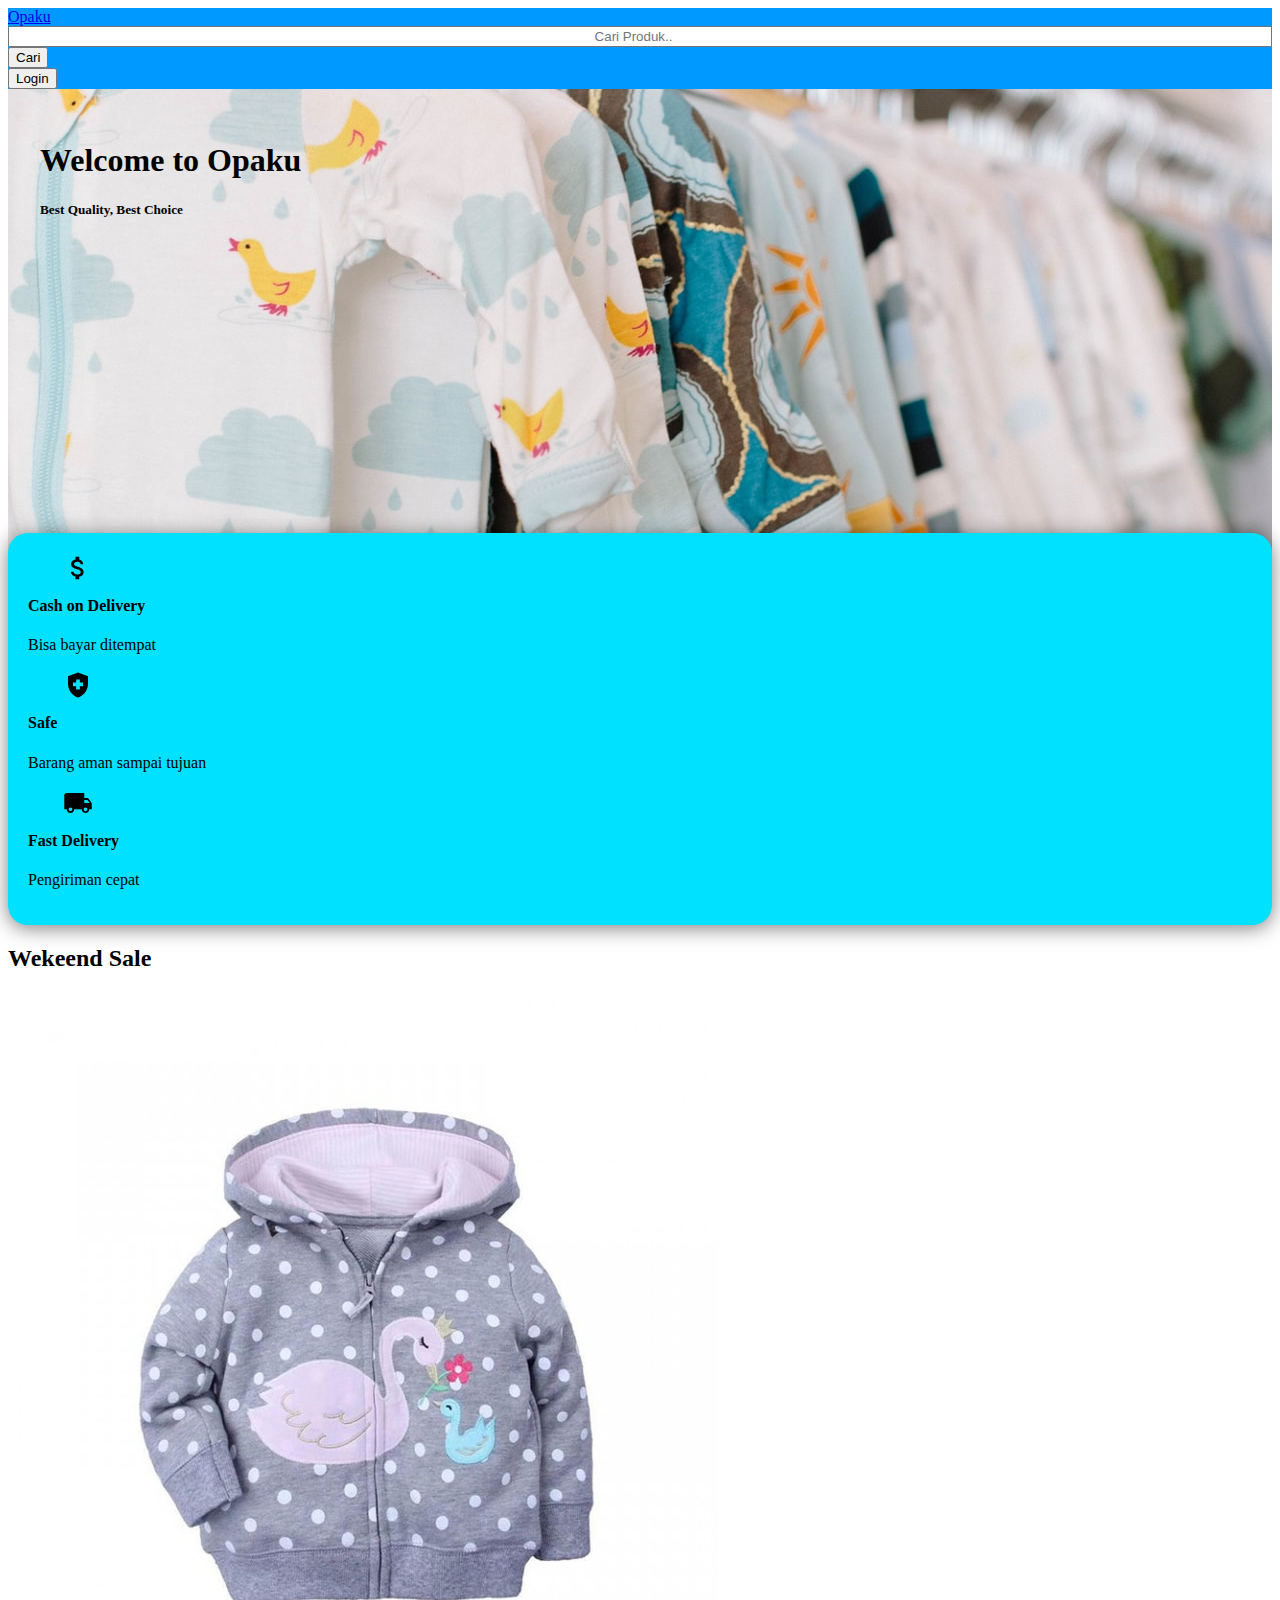
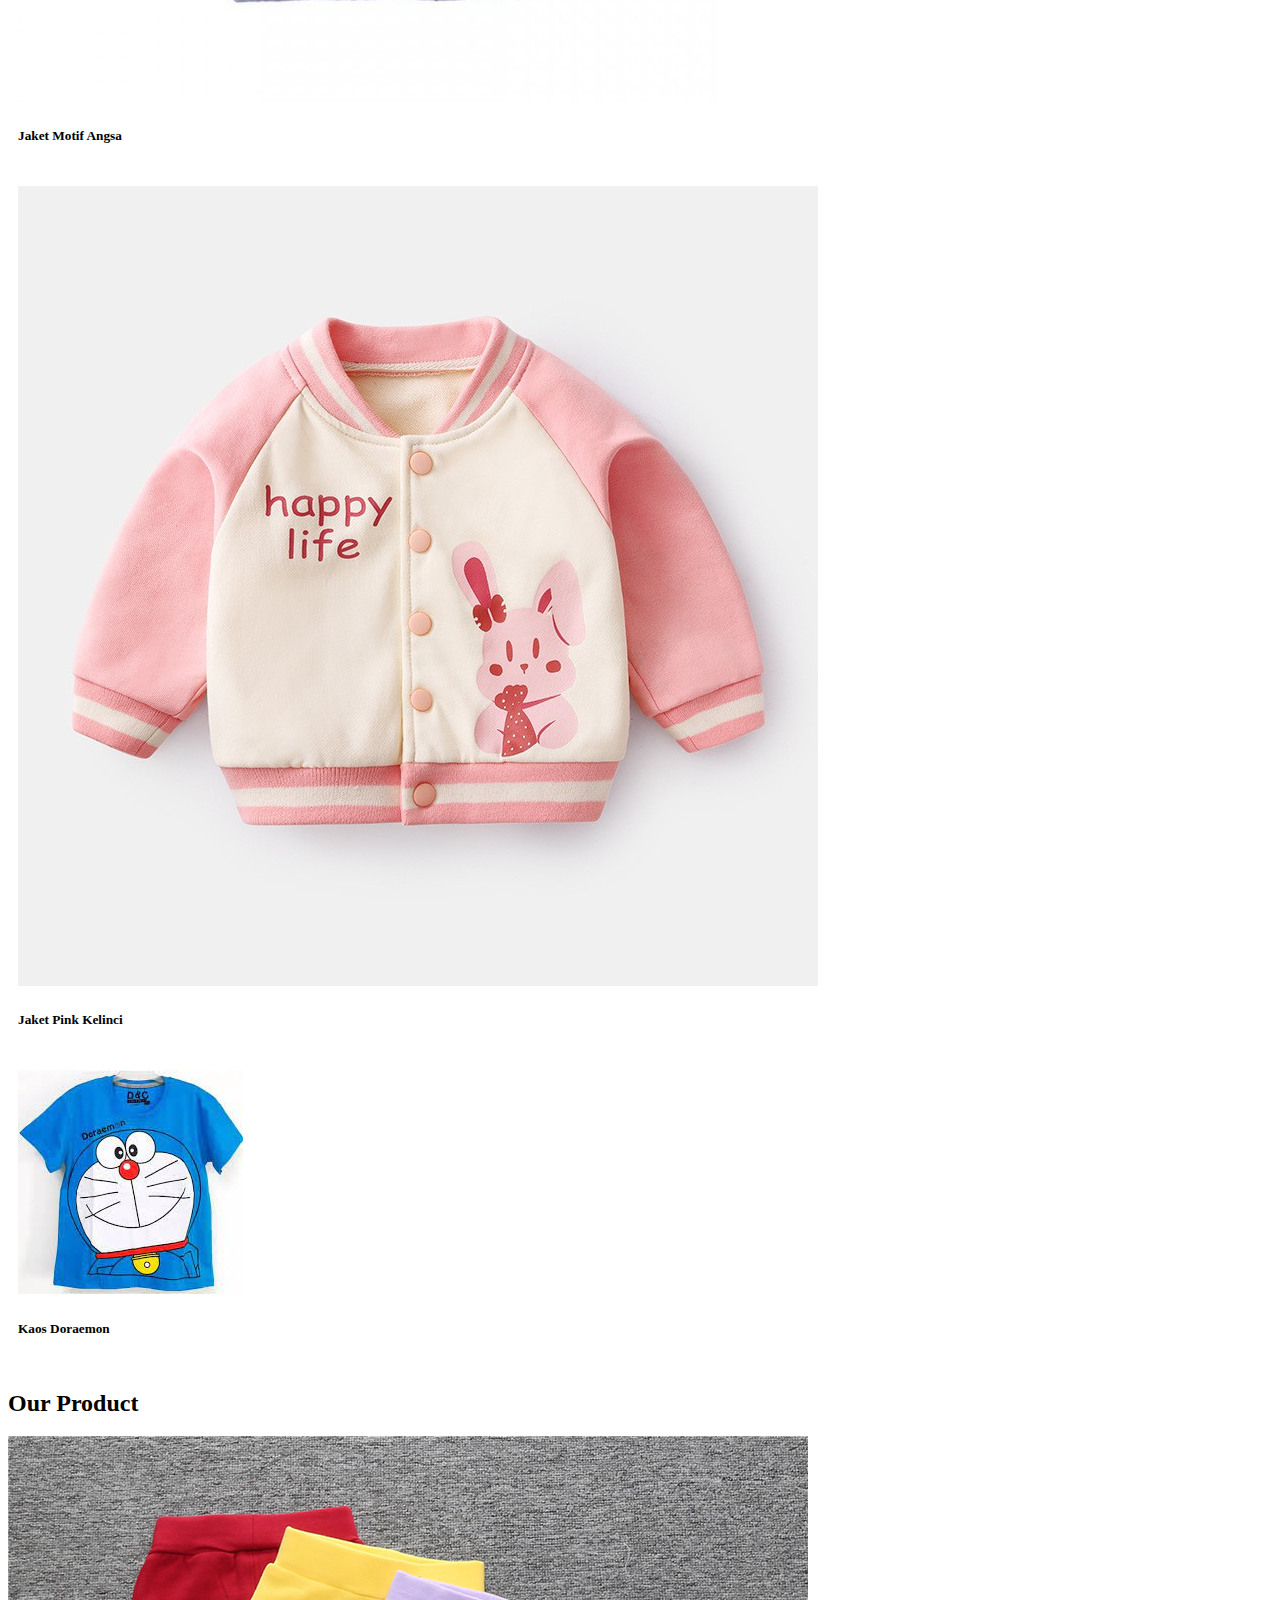
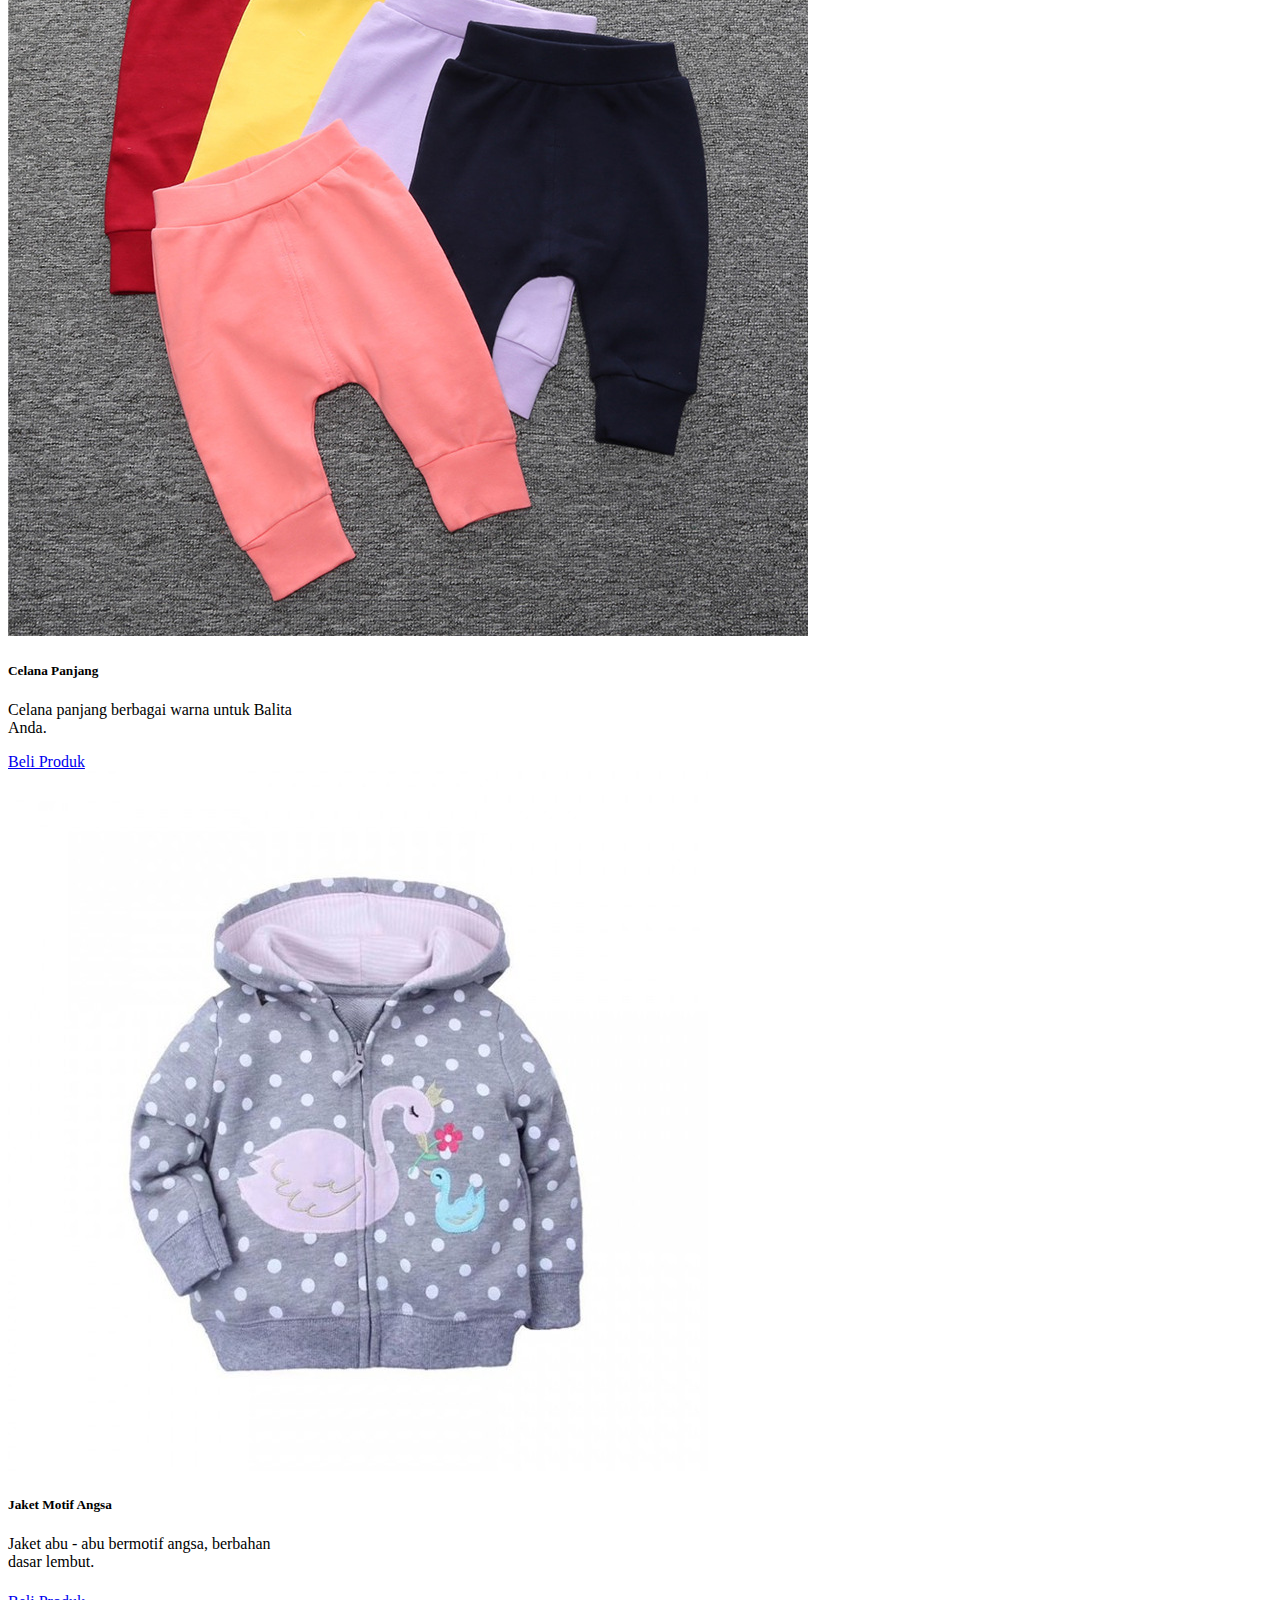
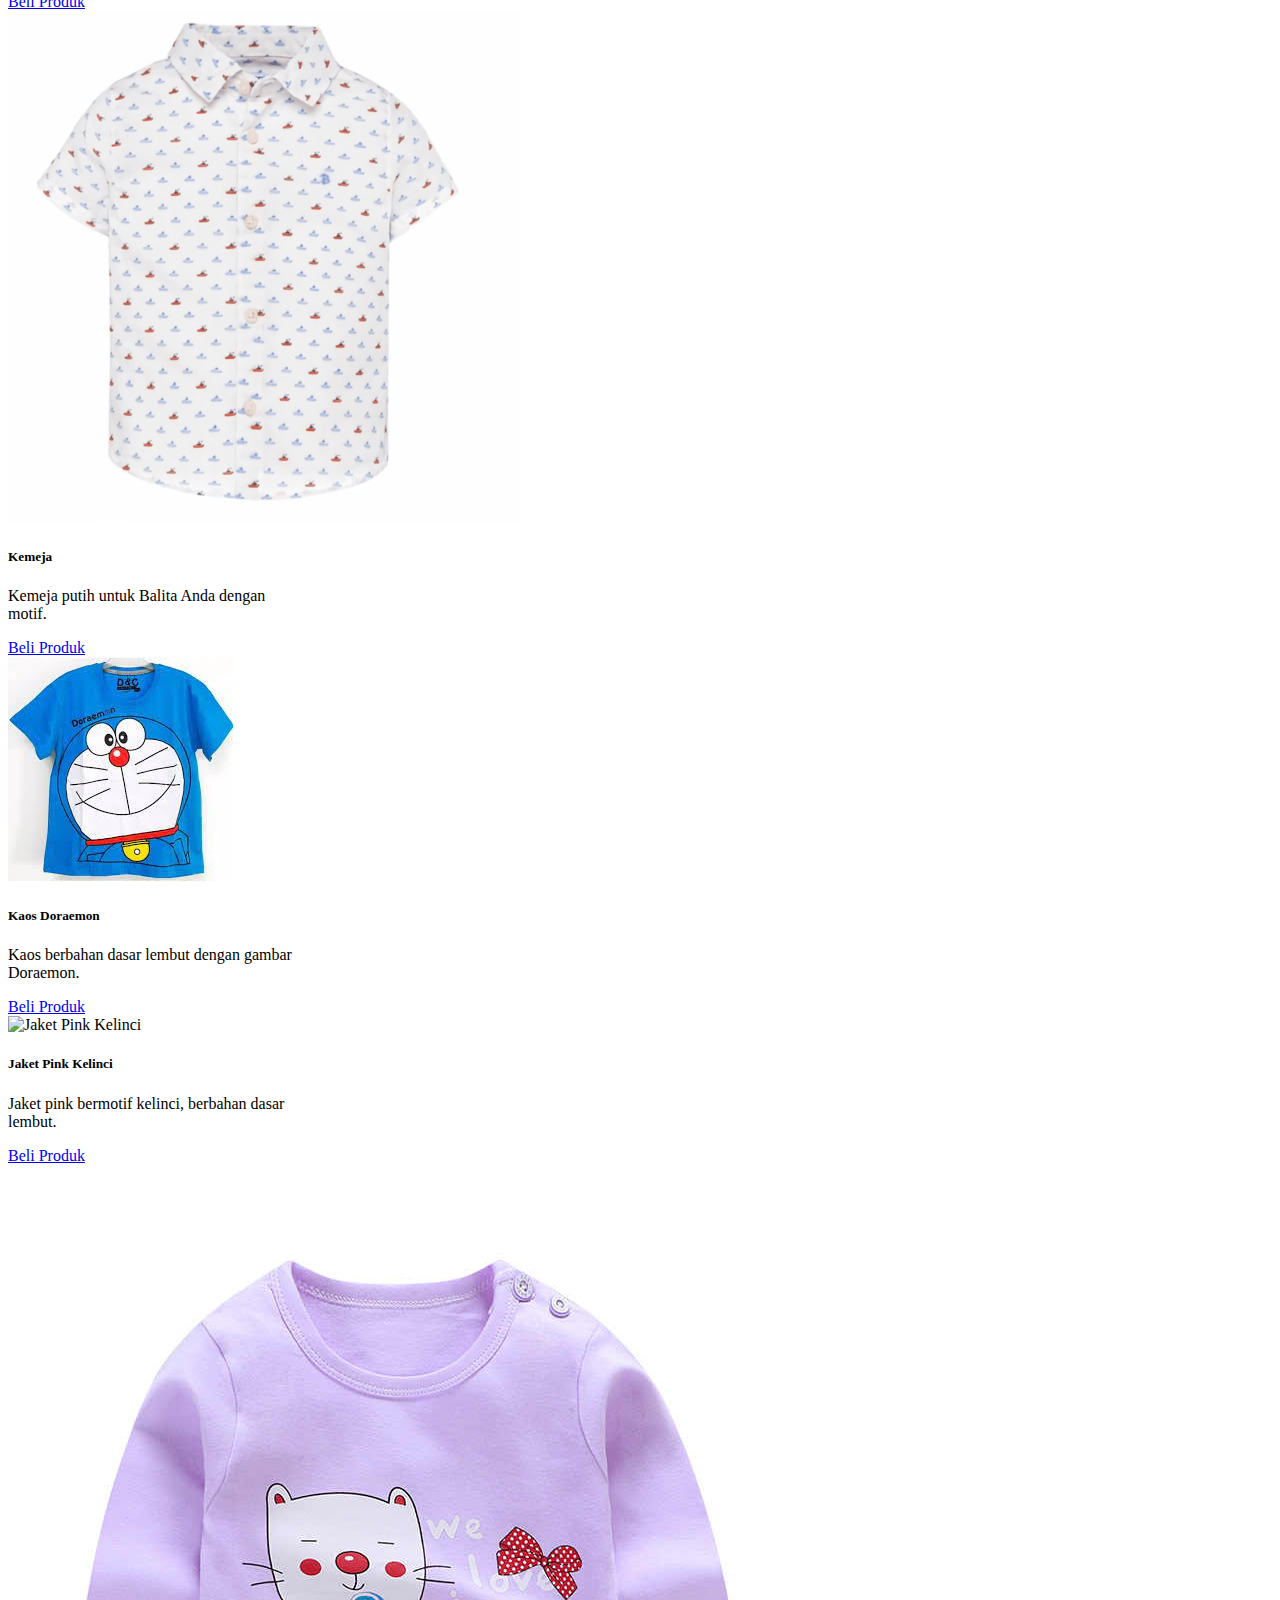
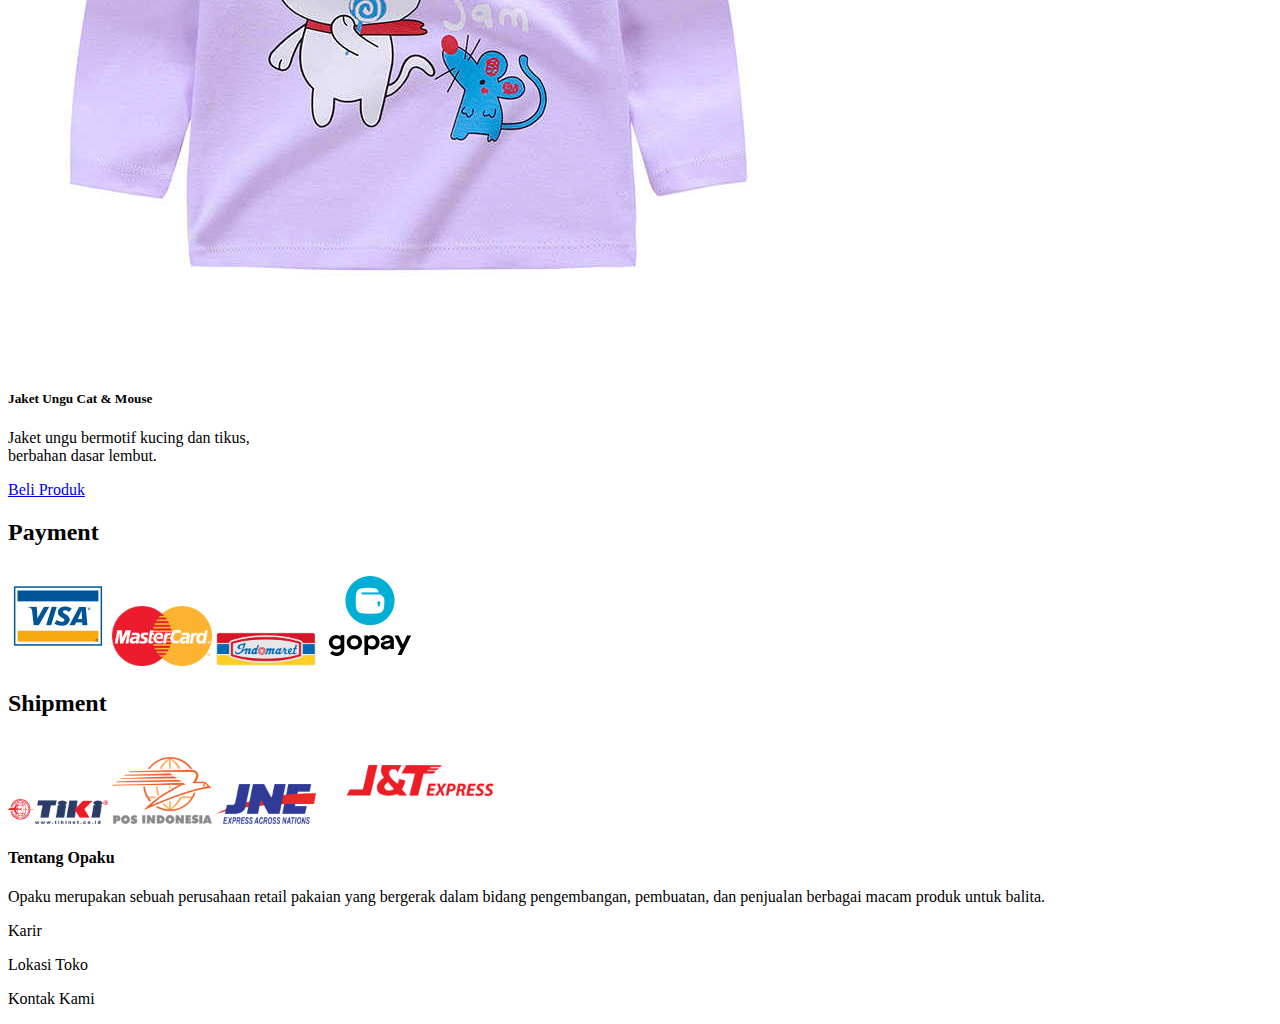
==== index.html @ fbdc4509 "Update index.html" ====
<!doctype html>
<html lang="en">
  <head>
    <!-- Required meta tags -->
    <meta charset="utf-8">
    <meta name="viewport" content="width=device-width, initial-scale=1">

    <!-- Bootstrap CSS -->
    <link href="https://cdn.jsdelivr.net/npm/bootstrap@5.0.0-beta3/dist/css/bootstrap.min.css" rel="stylesheet" integrity="sha384-eOJMYsd53ii+scO/bJGFsiCZc+5NDVN2yr8+0RDqr0Ql0h+rP48ckxlpbzKgwra6" crossorigin="anonymous">

    <link rel="stylesheet" href="style.css">

    <link
    rel="stylesheet"
    href="https://cdnjs.cloudflare.com/ajax/libs/animate.css/4.1.1/animate.min.css"
    />

    <title>Opaku</title>
  </head>
  <body>

    
  <!--NAVBAR-->

  <nav class="navbar navbar-expand-lg navbar-light shadow-sm rounded sticky-top" style="background-color: rgb(0, 153, 255);">
    <div class="container">
      <a class="navbar-brand " href="#">Opaku</a>
      <form class="d-flex">
        <input class="form-control" type="search" placeholder="Cari Produk.." aria-label="Search">
        <button class="btn bg-dark text-light" type="submit">Cari</button>
      </form>
      <button type="button" class="btn btn-secondary">Login</button>
      </div>
    </div>
  </nav>

  <!-- Akhir Navbar-->

  <!-- Awal Jumbotron -->

  <section class="jumbotron">    
      <h1 class="display-4 text-center text-dark font-weight-bold mt-4 pt-4 animate__animated animate__fadeInDownBig">Welcome to Opaku</h1>
      <h5 class="lead text-dark text-center font-weight-bold pt-1 animate__animated animate__fadeInLeft">Best Quality, Best Choice</h5>   
  </section>

  <!-- Akhir Jumbotron -->

  <div class="container">
    <div class="row d-flex justify-content-center">
      <div class="col info-panel">
        <div class="row">
          <div class="col text-center mt-3">
            <img src="cash.svg" alt="cash" class="float-left">
            <h4>Cash on Delivery</h4>
            <p>Bisa bayar ditempat</p>
          </div>
          <div class="col text-center mt-3 ">
            <img src="safe.svg" alt="shield-check"class="float-left"> 
            <h4>Safe</h4>
            <p>Barang aman sampai tujuan</p>
          </div>
          <div class="col text-center mt-3">
            <img src="shipping.svg" alt="truck"class="float-left">
            <h4>Fast Delivery</h4>
            <p>Pengiriman cepat</p>
          </div>
        </div>
      </div>
    </div>
  </div>

  <!-- Featured-->

  <section id="featured">
    <div class="container">
      <div class="row text-center mt-5 mb-5">
        <div class="col">
          <h2> Wekeend Sale</h2>
        </div>
      </div>
      <div class="row row-cols-1 row-cols-md-3">
        <div class="col-sm-4 jarak">
          <div class="card" >
            <img src="jaketbalita.jpg" class="card-img-top" alt="Jaket Motif Angsa">
            <div class="card-body">
              <h5 class="card-title text-center">Jaket Motif Angsa</h5>
              
            </div>
          </div> 
        </div>
        <div class="col-sm-4 jarak">
          <div class="card">
            <img src="jaketpink.jpg" class="card-img-top" alt="Jaket Pink Kelinci">
            <div class="card-body">
              <h5 class="card-title text-center">Jaket Pink Kelinci</h5>
              
            </div>
          </div> 
        </div>
        <div class="col-sm-4 jarak">
          <div class="card" >
            <img src="kaosdoraemon.jpg" class="card-img-top" alt="Kaos Doraemon">
            <div class="card-body">
              <h5 class="card-title text-center">Kaos Doraemon</h5>
            
            </div>
          </div> 
        </div>
      </div>
    </div>
  </section>

  <!-- Akhir Featured -->

  <!-- Awal Produk -->
  <section id="product">
    <div class="container" >
      <div class="row text-center mt-5 mb-5">
        <div class="col">
          <h2>Our Product</h2>
        </div>
      </div>
      <div class="row text-center">
        <div class="col-md-4 col-4 pb-1 margin">
          <div class="card " style="width: 18rem;">
            <img src="celanabayi.jpg" class="card-img-top" alt="Berbagai Macam Warna Celana Panjang Anak">
            <div class="card-body">
              <h5 class="card-title">Celana Panjang</h5>
              <p class="card-text">Celana panjang berbagai warna untuk Balita Anda.</p>
              <a href="#" class="btn btn-primary">Beli Produk</a>
            </div>
          </div>
        </div>
        <div class="col-md-4 pb-1 margin">
          <div class="card" style="width: 18rem;">
            <img src="jaketbalita.jpg" class="card-img-top" alt="Jaket Motfi Angsa">
            <div class="card-body">
              <h5 class="card-title">Jaket Motif Angsa</h5>
              <p class="card-text">Jaket abu - abu bermotif angsa, berbahan dasar lembut. <h1></h1></p>
              <a href="#" class="btn btn-primary">Beli Produk</a>
            </div>
          </div>
        </div>
        <div class="col-md-4 pb-1 margin">
          <div class="card" style="width: 18rem;">
            <img src="kaospolo.png" class="card-img-top" alt="Kemeja Putih Anak">
            <div class="card-body">
              <h5 class="card-title">Kemeja</h5>
              <p class="card-text">Kemeja putih untuk Balita Anda dengan motif.</p>
              <a href="#" class="btn btn-primary">Beli Produk</a>
            </div>
          </div>
        </div>
        <div class="col-md-4 pb-1 margin">
          <div class="card" style="width: 18rem;">
            <img src="kaosdoraemon.jpg" class="card-img-top" alt="Kaos Doraemon">
            <div class="card-body">
              <h5 class="card-title">Kaos Doraemon</h5>
              <p class="card-text">Kaos berbahan dasar lembut dengan gambar Doraemon.</p>
              <a href="#" class="btn btn-primary">Beli Produk</a>
            </div>
          </div>
        </div>
        <div class="col-md-4 pb-1 margin">
          <div class="card" style="width: 18rem;">
            <img src="/img/jaketpink.jpg" class="card-img-top" alt="Jaket Pink Kelinci">
            <div class="card-body">
              <h5 class="card-title">Jaket Pink Kelinci</h5>
              <p class="card-text">Jaket pink bermotif kelinci, berbahan dasar lembut.</p>
              <a href="#" class="btn btn-primary">Beli Produk</a>
            </div>
          </div>
        </div>
        <div class="col-md-4 pb-1 margin">
          <div class="card" style="width: 18rem;">
            <img src="bajubalitacewek.jpg" class="card-img-top" alt="Jaket Ungu Kucing dan Tikus">
            <div class="card-body">
              <h5 class="card-title">Jaket Ungu Cat & Mouse</h5>
              <p class="card-text">Jaket ungu bermotif kucing dan tikus, berbahan dasar lembut.</p>
              <a href="#" class="btn btn-primary">Beli Produk</a>
            </div>
          </div>
        </div>
      </div>
    </div>

  </section>

  <!-- Akhir Produk -->

  <!-- Awal Info-->

  <section id="info">
    <div class="container mt-5 mb-5" >
      <div class="row text-center">
        <div class="col-md-6">
          <h2>Payment</h2>  
          <div class="logo-payment">
            <img src="visa.png" alt="VISA" width="100">
            <img src="mastercard.png" alt="Mastercard" width="100">
            <img src="indomaret.png" alt="Indomart" width="100">
            <img src="gopay.png" alt="Gopay" width="100">
          </div>
        </div>
        <div class="col-md-6 mt-3">
          <h2>Shipment</h2>
          <div class="logo-payment mt-4">
            <img src="/tiki.png" alt="VISA" width="100">
            <img src="/pos.png" alt="Mastercard" width="100">
            <img src="/jne.png" alt="Indomart" width="100">
            <img src="/jnt.png" alt="Gopay" width="200">
          </div>
        </div>
        </div>
      </div>
    </div> 

  </section>

  <!--Akhir Info-->

  <!--Awal Kontak-->
  <section id="footer">
    <div class="container">
      <div class="row text-dark">
        <div class="col-md-6">
          <h4 class="text-center">Tentang Opaku</h4>
          <p class="text-center">Opaku merupakan sebuah perusahaan retail pakaian yang bergerak dalam bidang pengembangan, pembuatan, dan penjualan berbagai macam produk untuk balita.</p>
        </div>
        <div class="col-md-6 text-center">
          <p>Karir</p>
          <p>Lokasi Toko</p>
          <p>Kontak Kami</p>
        </div>
      </div>
    </div>
  </section>
  <!-- Akhir Kontak -->
    




    <!-- Optional JavaScript; choose one of the two! -->

    <!-- Option 1: Bootstrap Bundle with Popper -->
    <script src="https://cdn.jsdelivr.net/npm/bootstrap@5.0.0-beta3/dist/js/bootstrap.bundle.min.js" integrity="sha384-JEW9xMcG8R+pH31jmWH6WWP0WintQrMb4s7ZOdauHnUtxwoG2vI5DkLtS3qm9Ekf" crossorigin="anonymous"></script>

    
    <!-- Option 2: Separate Popper and Bootstrap JS -->
    <!--
    <script src="https://cdn.jsdelivr.net/npm/@popperjs/core@2.9.1/dist/umd/popper.min.js" integrity="sha384-SR1sx49pcuLnqZUnnPwx6FCym0wLsk5JZuNx2bPPENzswTNFaQU1RDvt3wT4gWFG" crossorigin="anonymous"></script>
    <script src="https://cdn.jsdelivr.net/npm/bootstrap@5.0.0-beta3/dist/js/bootstrap.min.js" integrity="sha384-j0CNLUeiqtyaRmlzUHCPZ+Gy5fQu0dQ6eZ/xAww941Ai1SxSY+0EQqNXNE6DZiVc" crossorigin="anonymous"></script>
    -->
  </body>
</html>
---- style.css ----
.form-control{
    width: 100%;
    text-align: center;
    
}

.jumbotron {
    padding: 2rem;
    background-image: url(Opakustore.jpg);
    background-position: center;
    height: 500px; 
}

/*info panel */
.info-panel {
    box-shadow: 0 3px 20px rgba(0, 0, 0, 0.5);
    border-radius: 20px;
    margin-top: -120px;
    background-color: rgb(0, 225, 255);
    padding: 20px;
}

.info-panel img{
    width: 100px;
    height: 30px; 
}

.info-panel h4{
    margin-top: 10px;
}

#featured .jarak{
    padding: 10px;
    
}


@media (max-width: 991.98px) { 
    #product .margin{
        margin-left: 8%;
    }
 }


@media (max-width: 360px){
    .form-control{
      width: 140px;
    }

    #featured{
        width: 300px;
        margin-left: 8%;
        margin-right: 8%;
       
    }

   #featured .jarak{
       padding: 10px;
   }

   #product .margin{
       margin-left: 8%;
   }
}

@media (max-width: 576px){
    .form-control{
        width: 140px;
      }

      #featured{
        width: 300px;
        margin-left: 8%;
        margin-right: 8%;
       
    }
      
    #featured .jarak{
        padding: 10px;
    }
    #product .margin{
        margin-left: 8%;
        margin-right: 8%;
    }
}
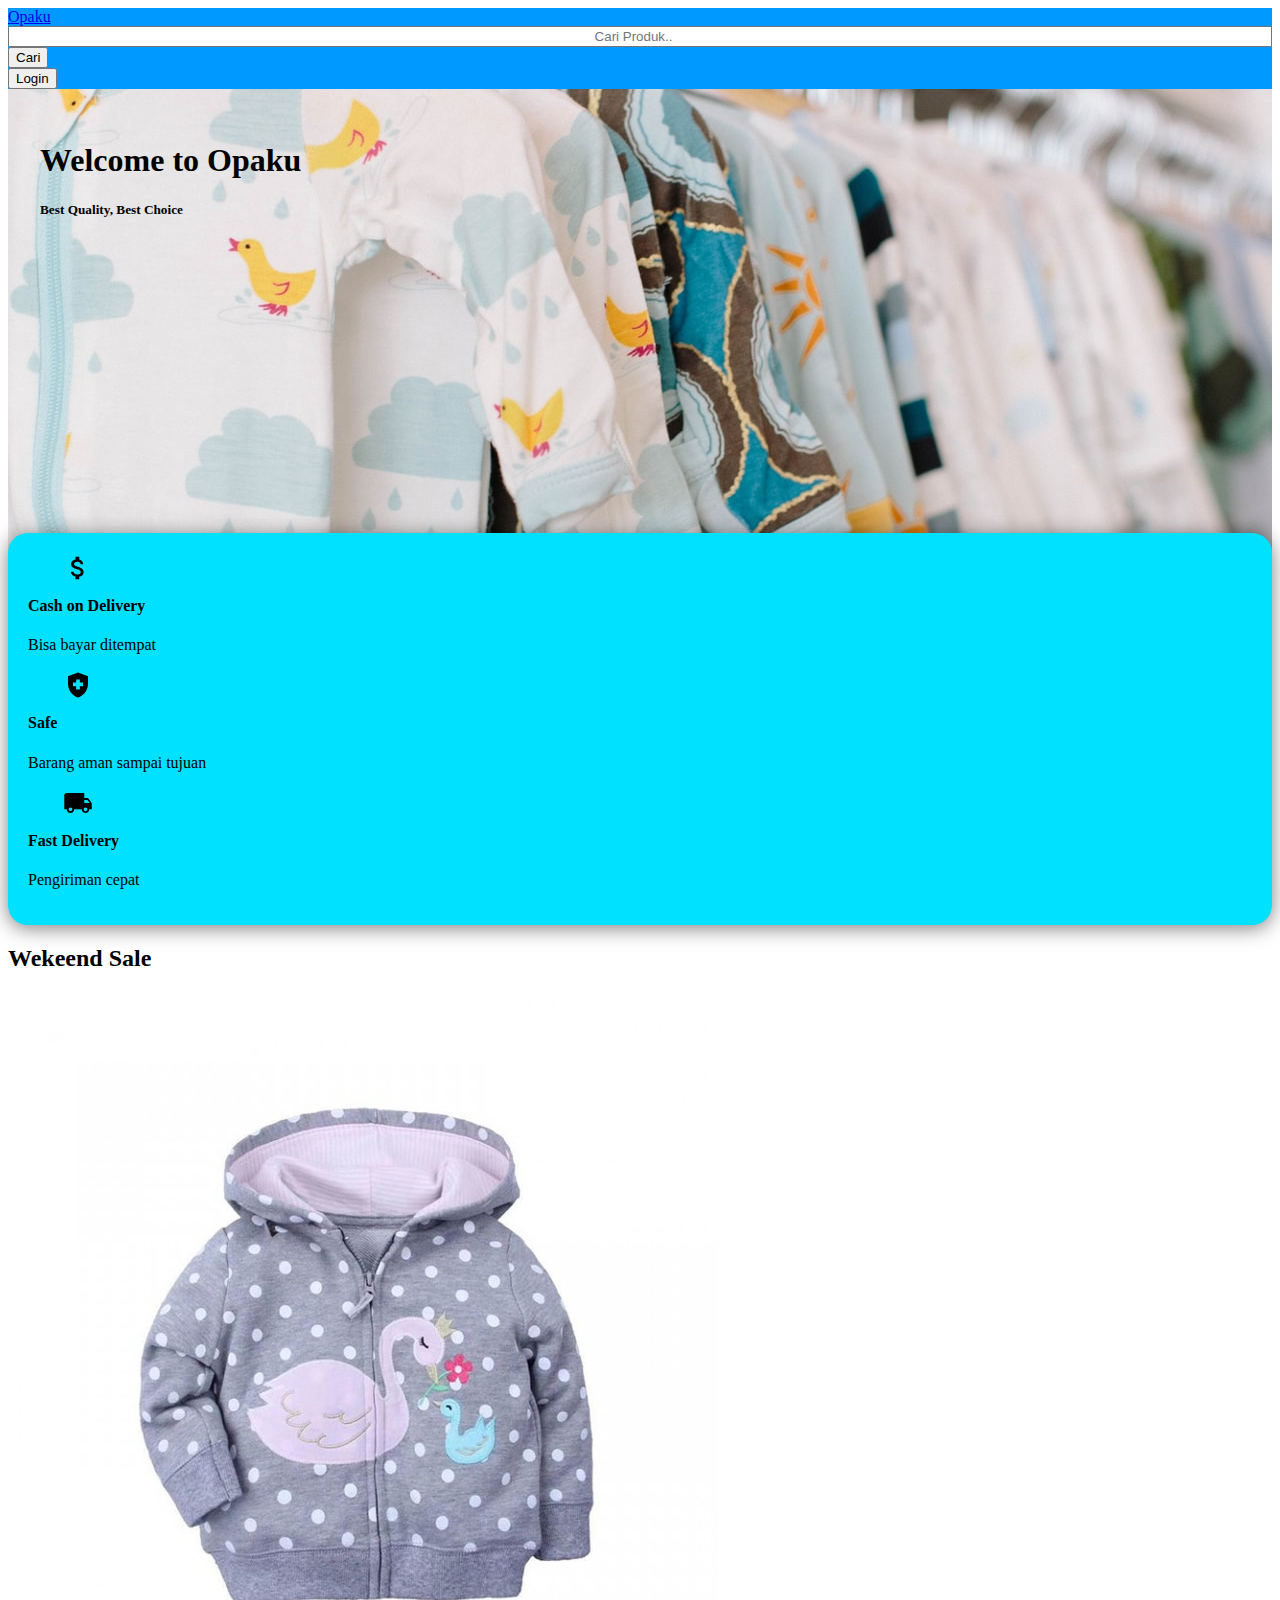
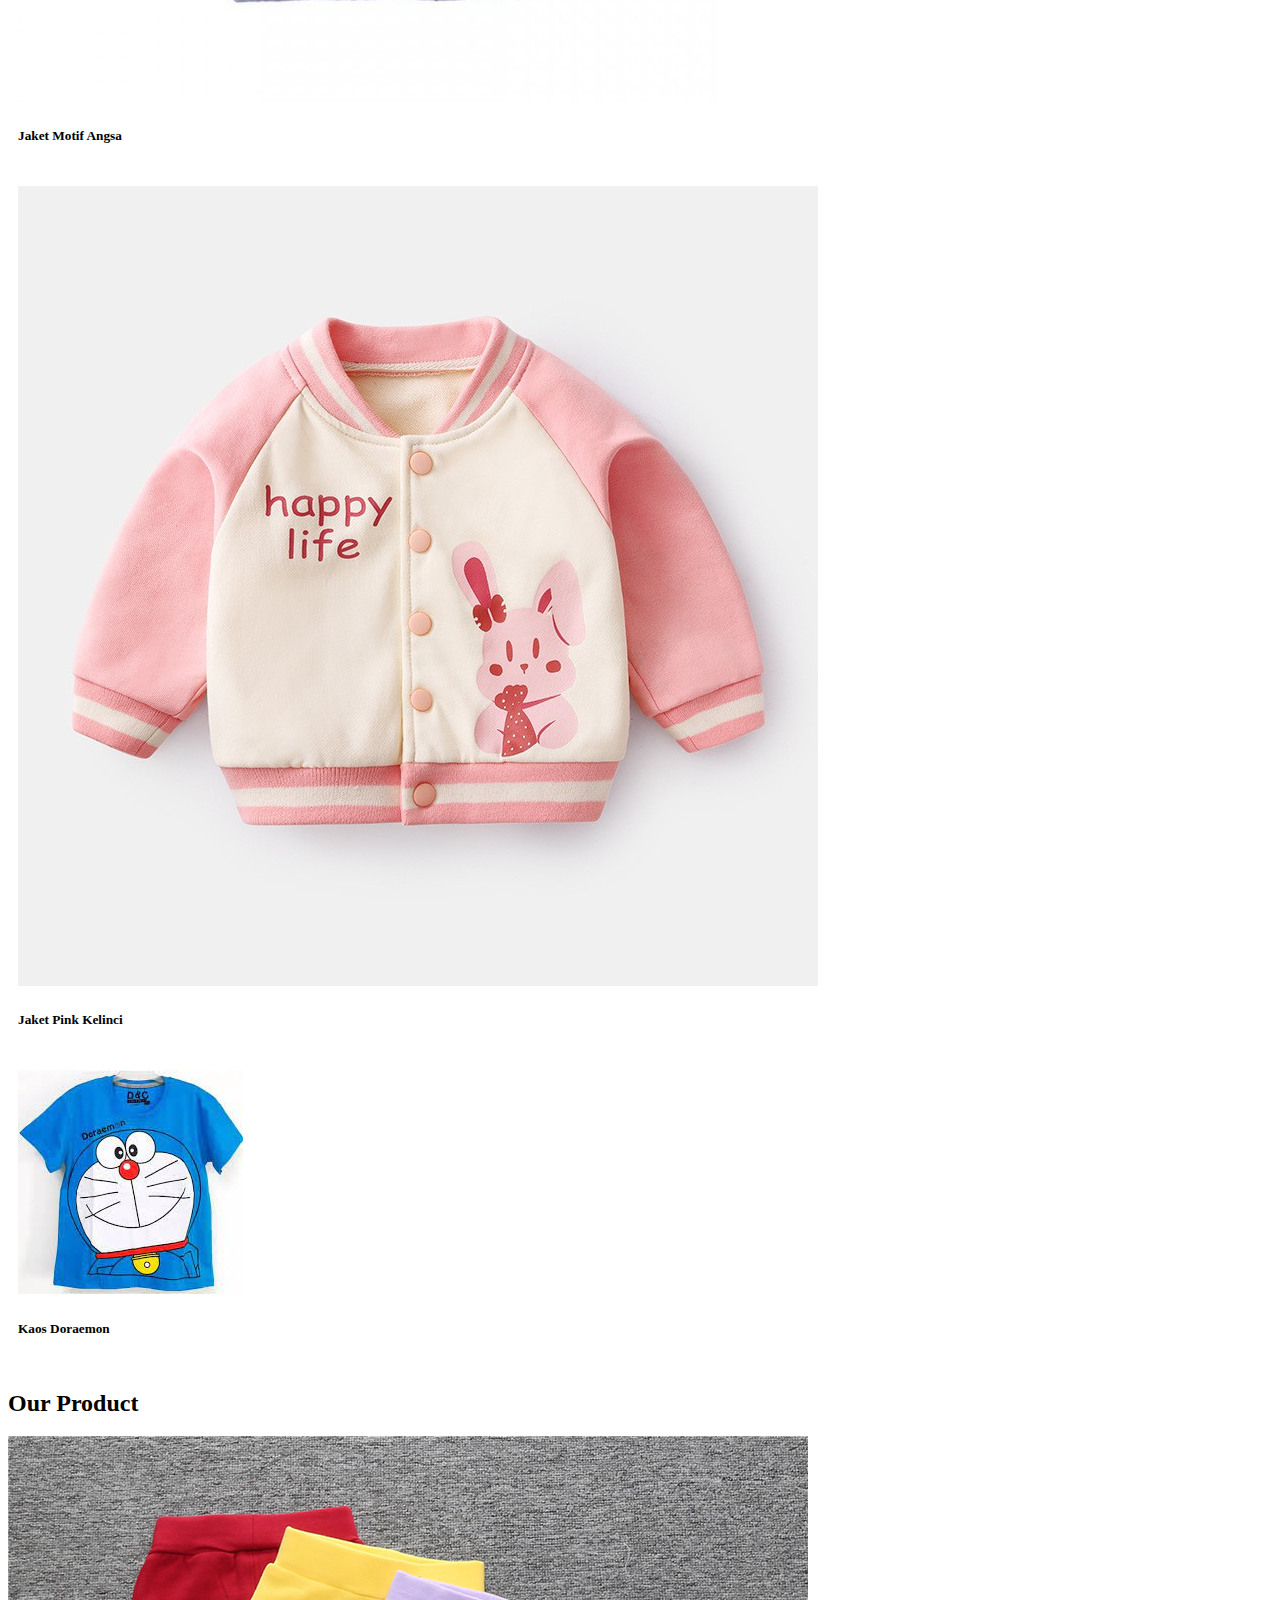
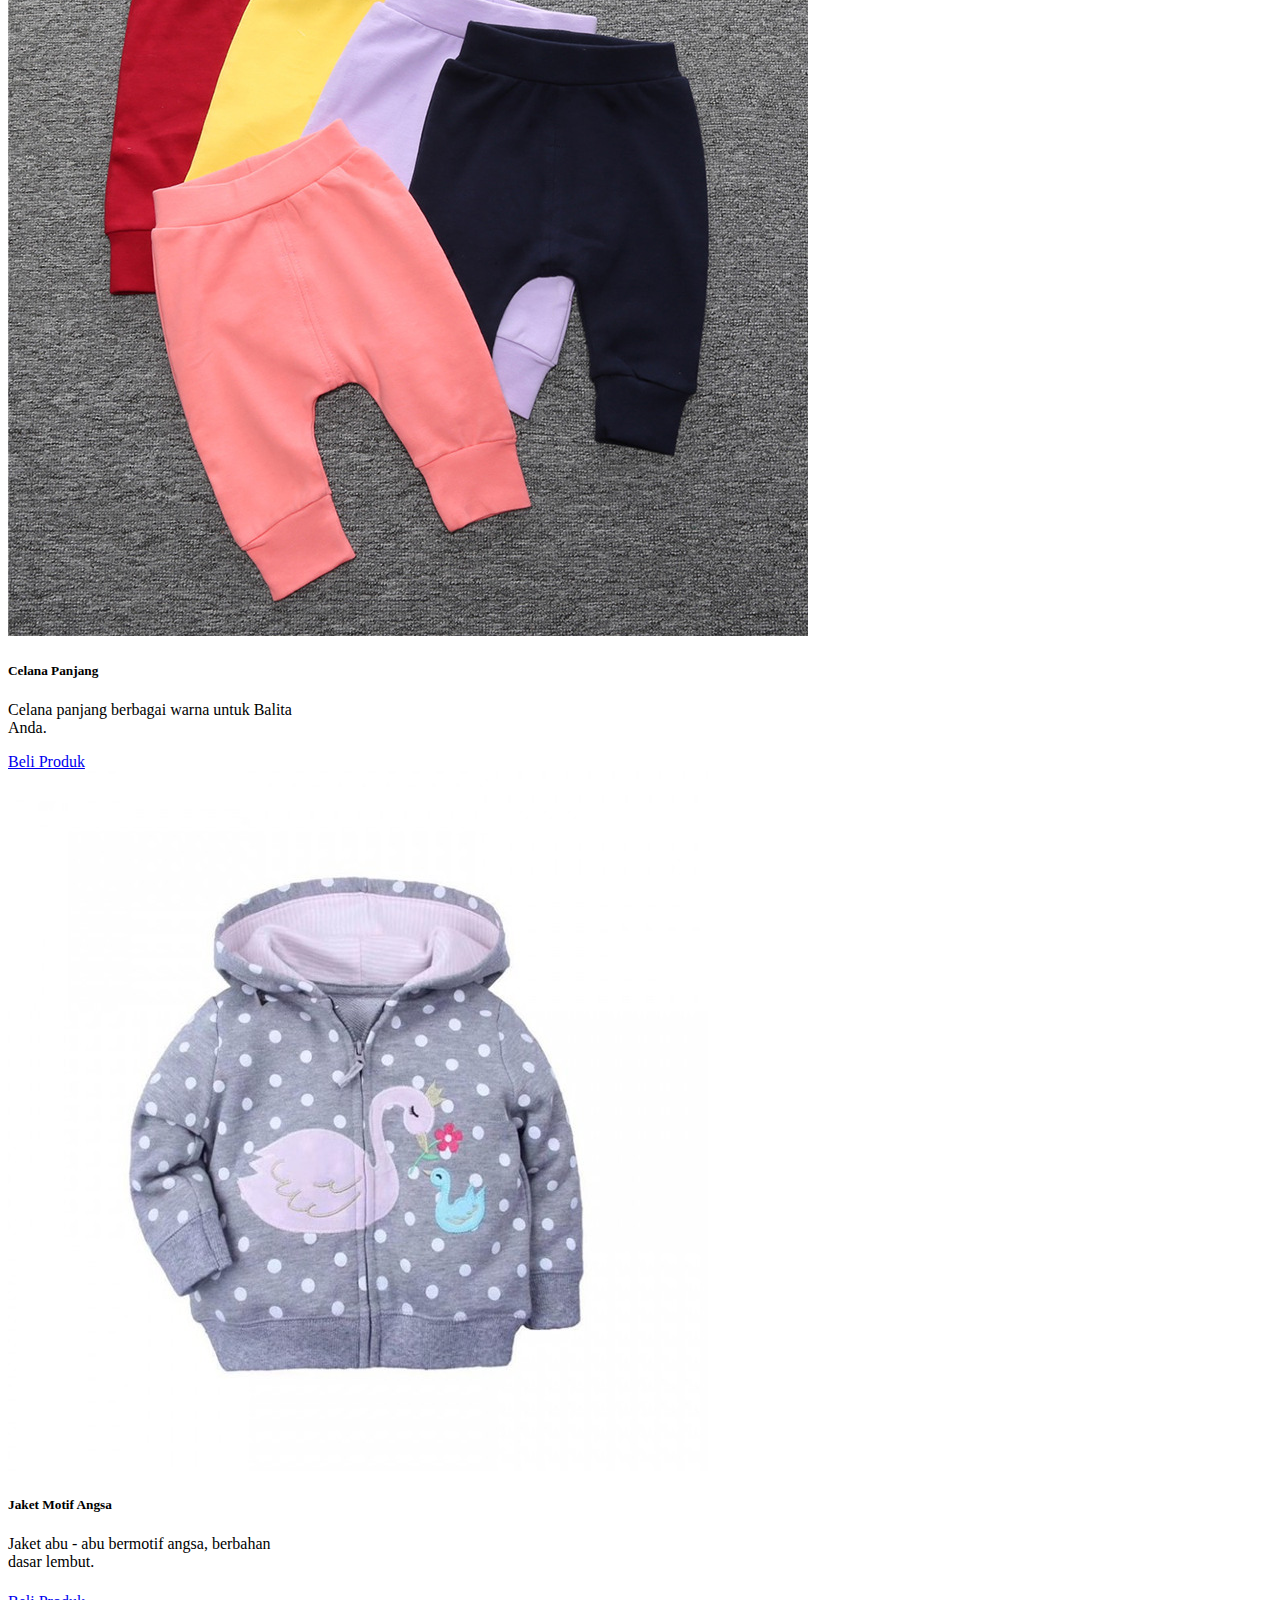
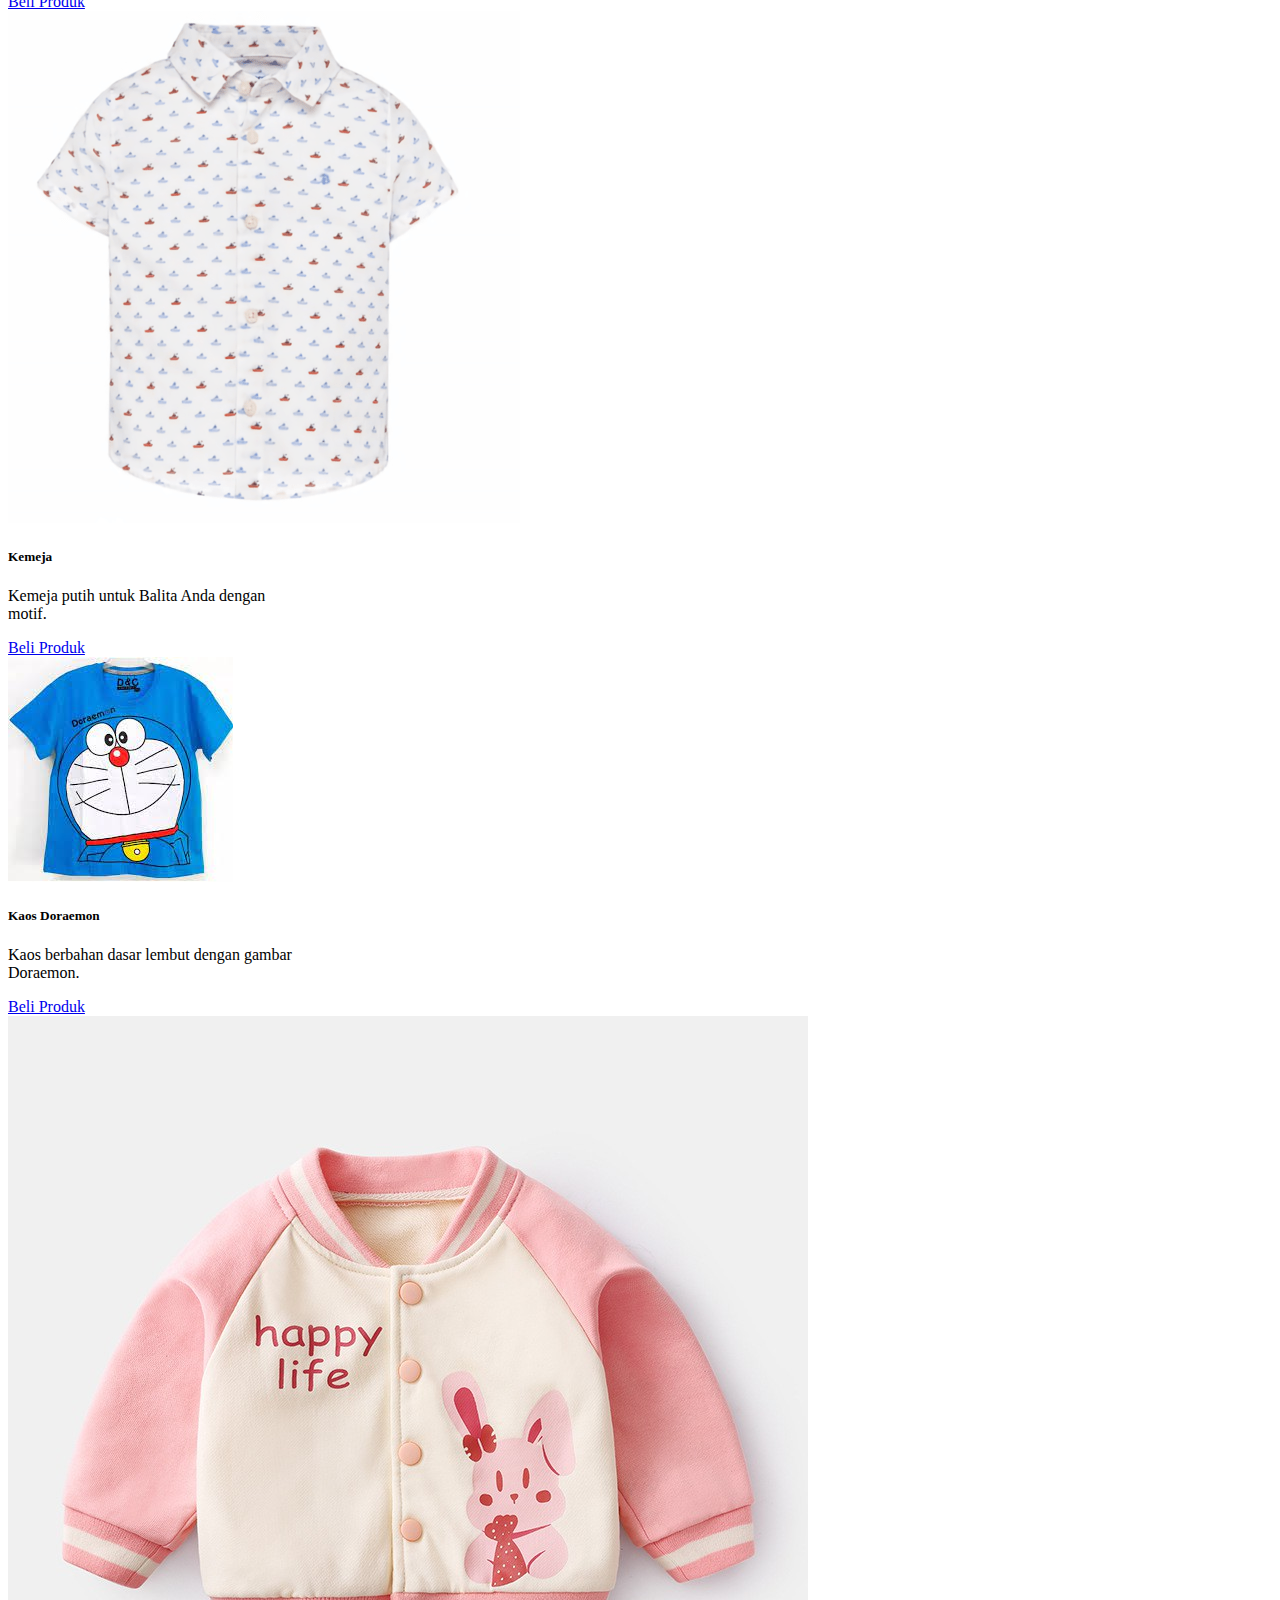
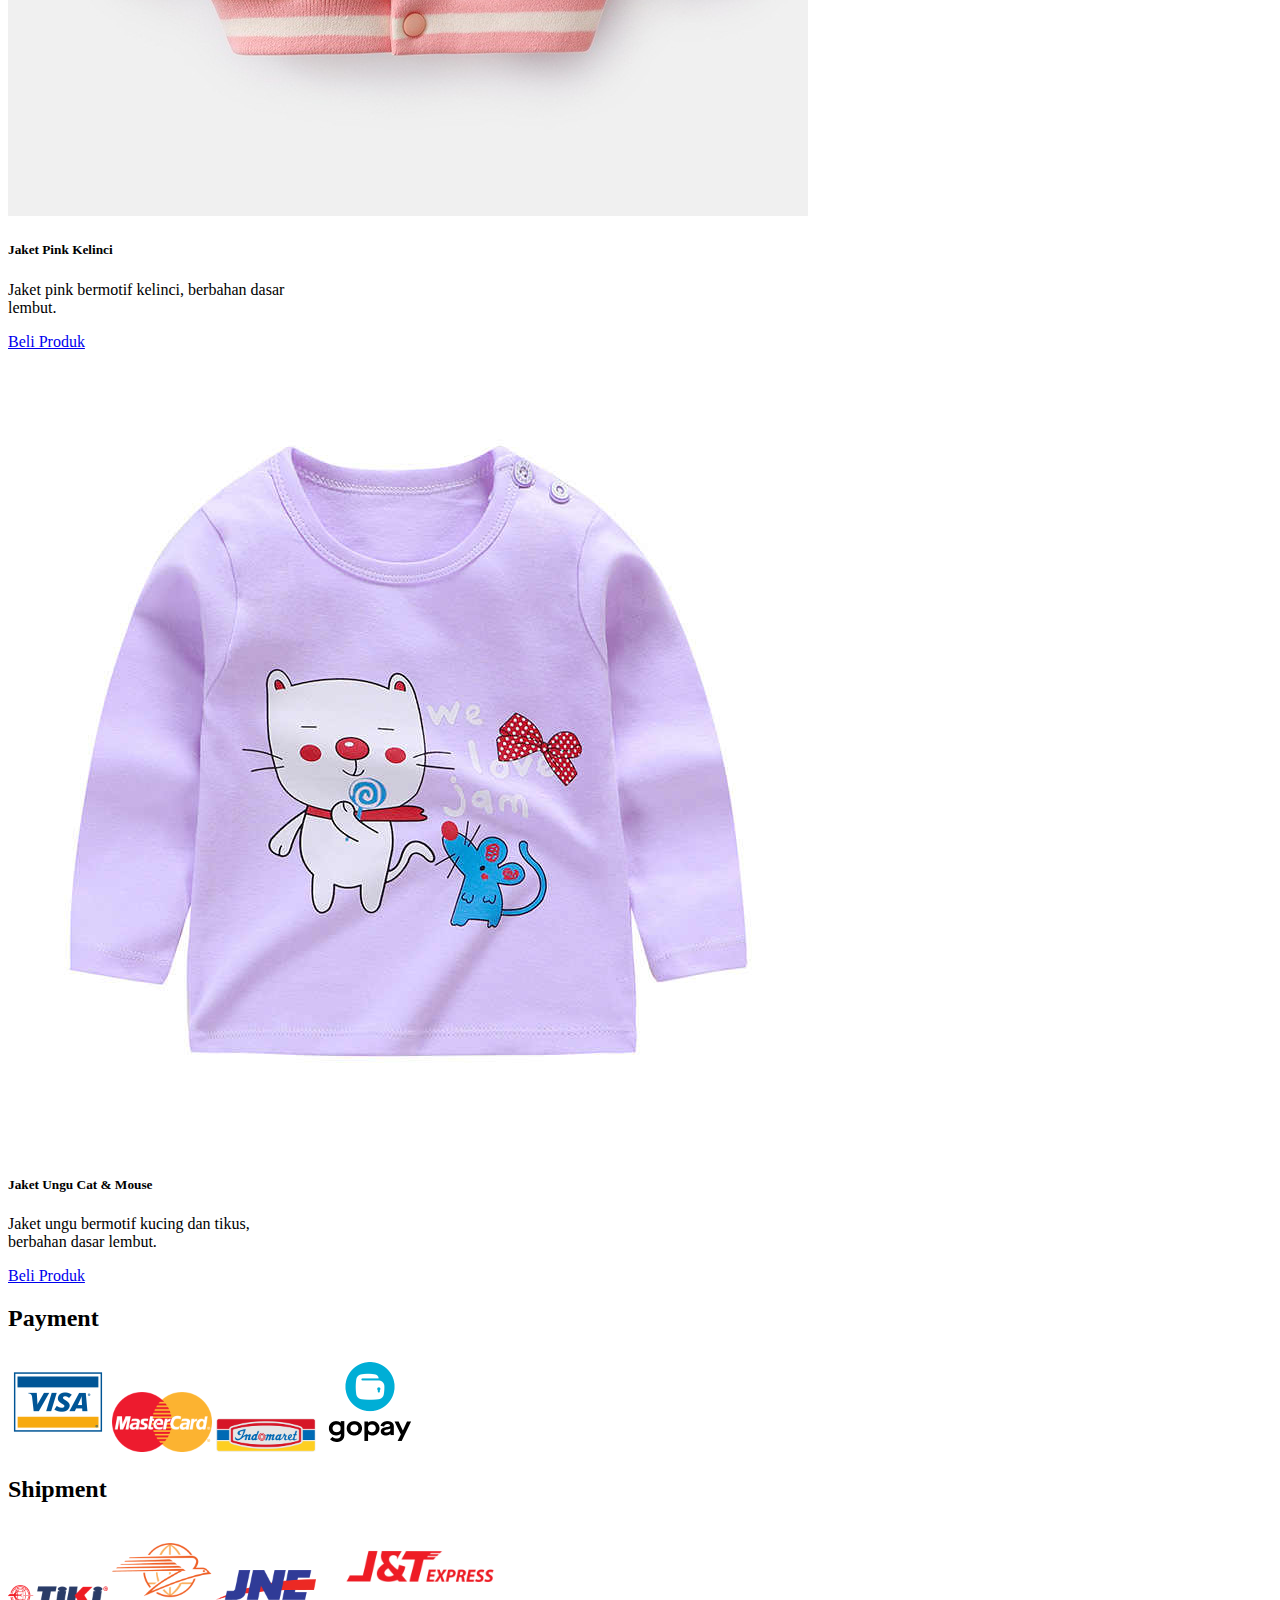
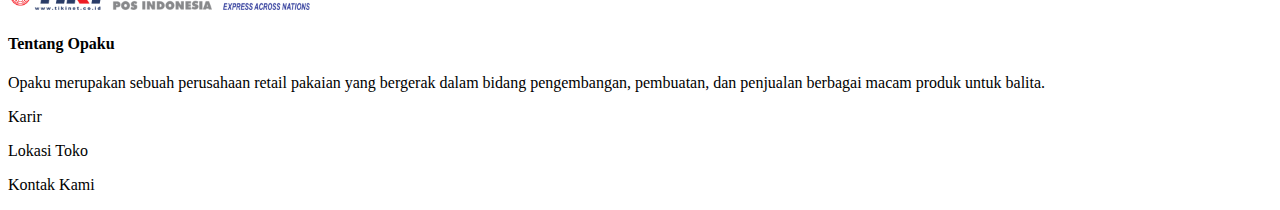
==== commit 1528f301: "Update index.html" ====
--- a/index.html
+++ b/index.html
@@ -78,7 +78,7 @@
           <h2> Wekeend Sale</h2>
         </div>
       </div>
-      <div class="row row-cols-1 row-cols-md-3">
+      <div class="row">
         <div class="col-sm-4 jarak">
           <div class="card" >
             <img src="jaketbalita.jpg" class="card-img-top" alt="Jaket Motif Angsa">
@@ -163,7 +163,7 @@
         </div>
         <div class="col-md-4 pb-1 margin">
           <div class="card" style="width: 18rem;">
-            <img src="/img/jaketpink.jpg" class="card-img-top" alt="Jaket Pink Kelinci">
+            <img src="jaketpink.jpg" class="card-img-top" alt="Jaket Pink Kelinci">
             <div class="card-body">
               <h5 class="card-title">Jaket Pink Kelinci</h5>
               <p class="card-text">Jaket pink bermotif kelinci, berbahan dasar lembut.</p>
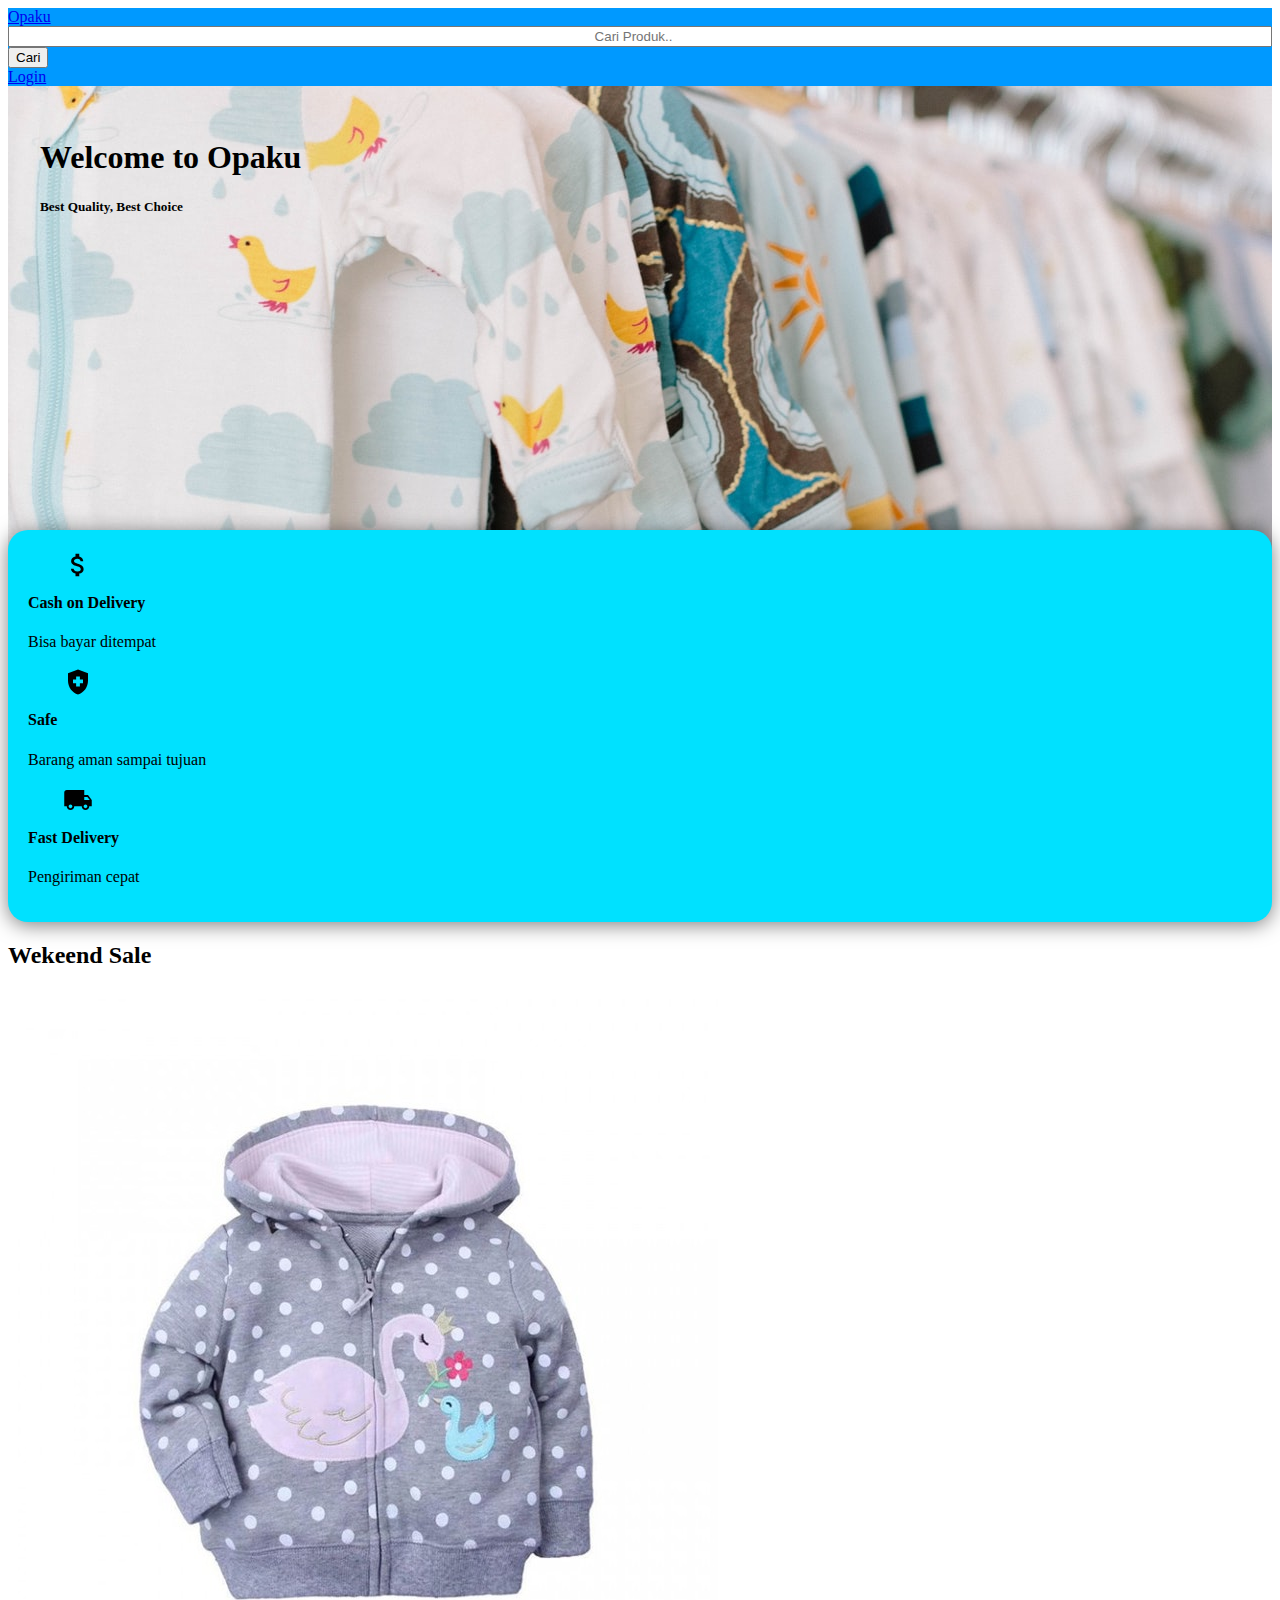
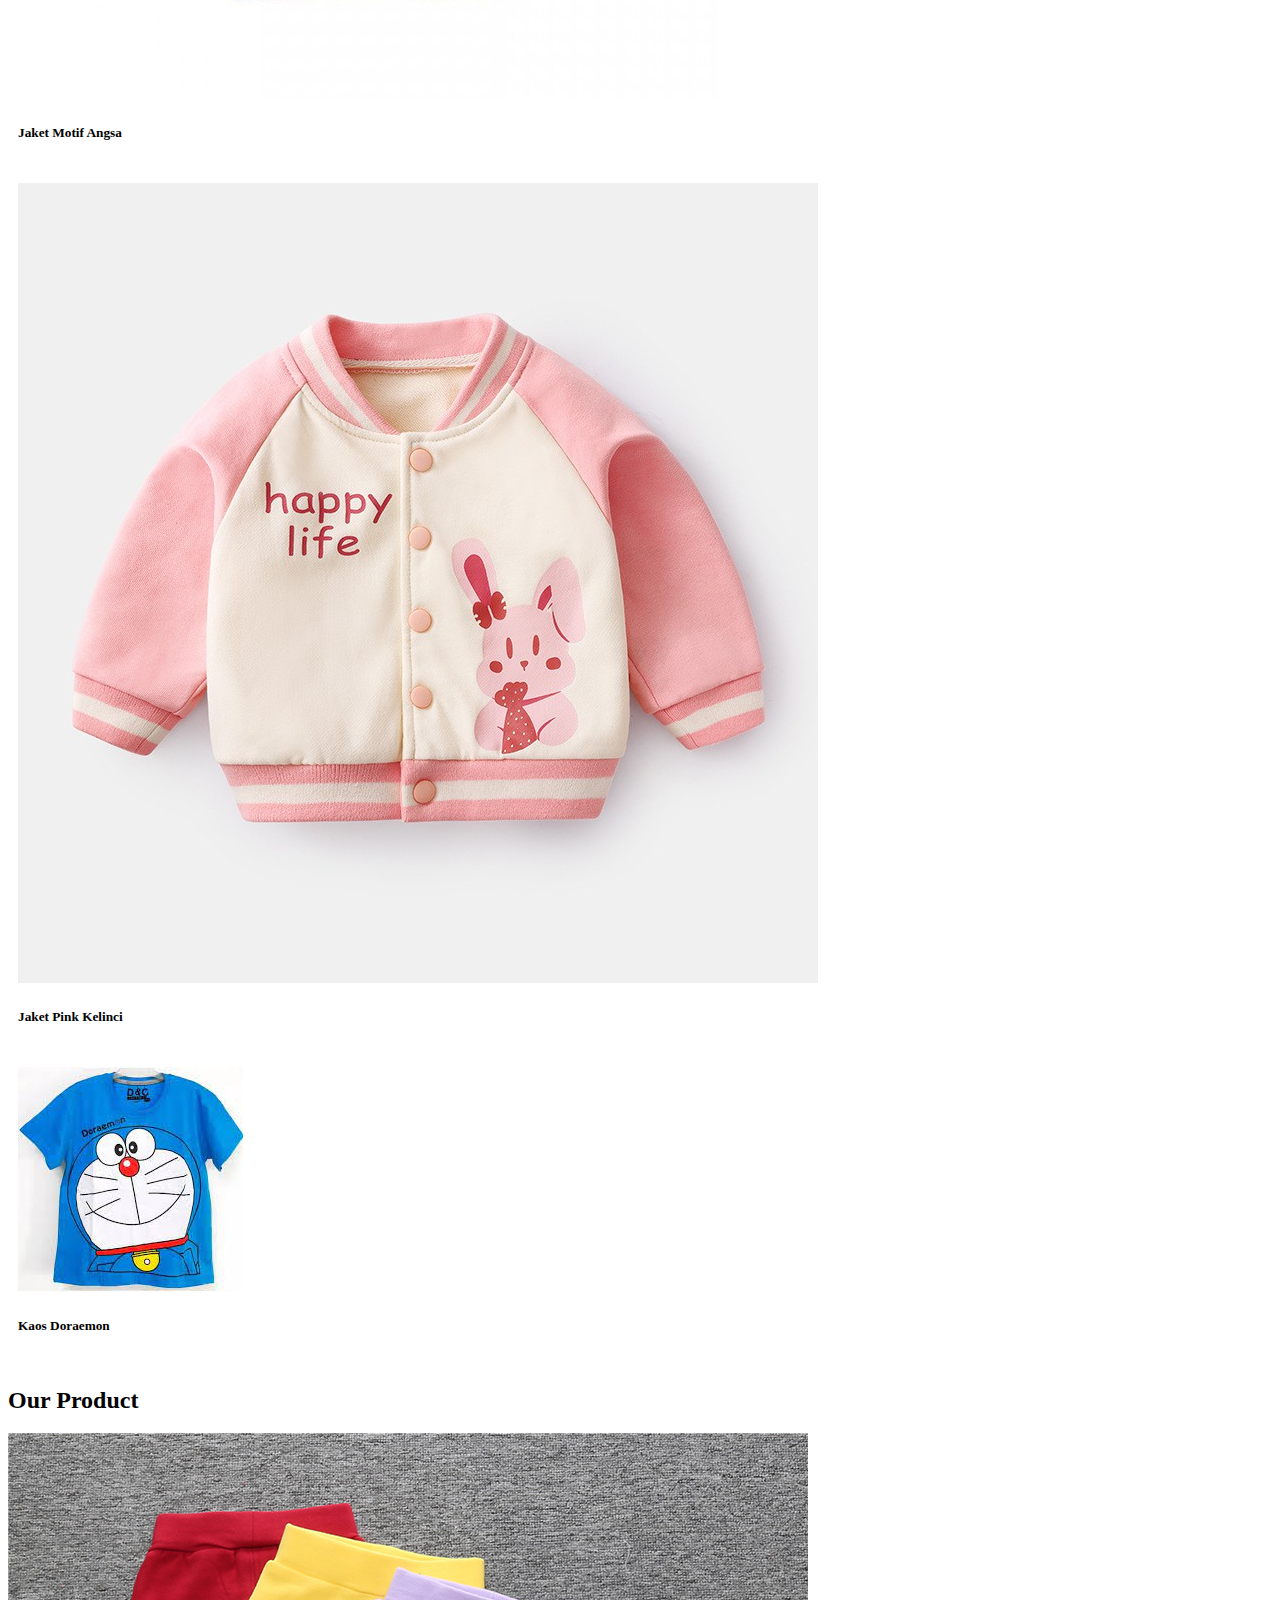
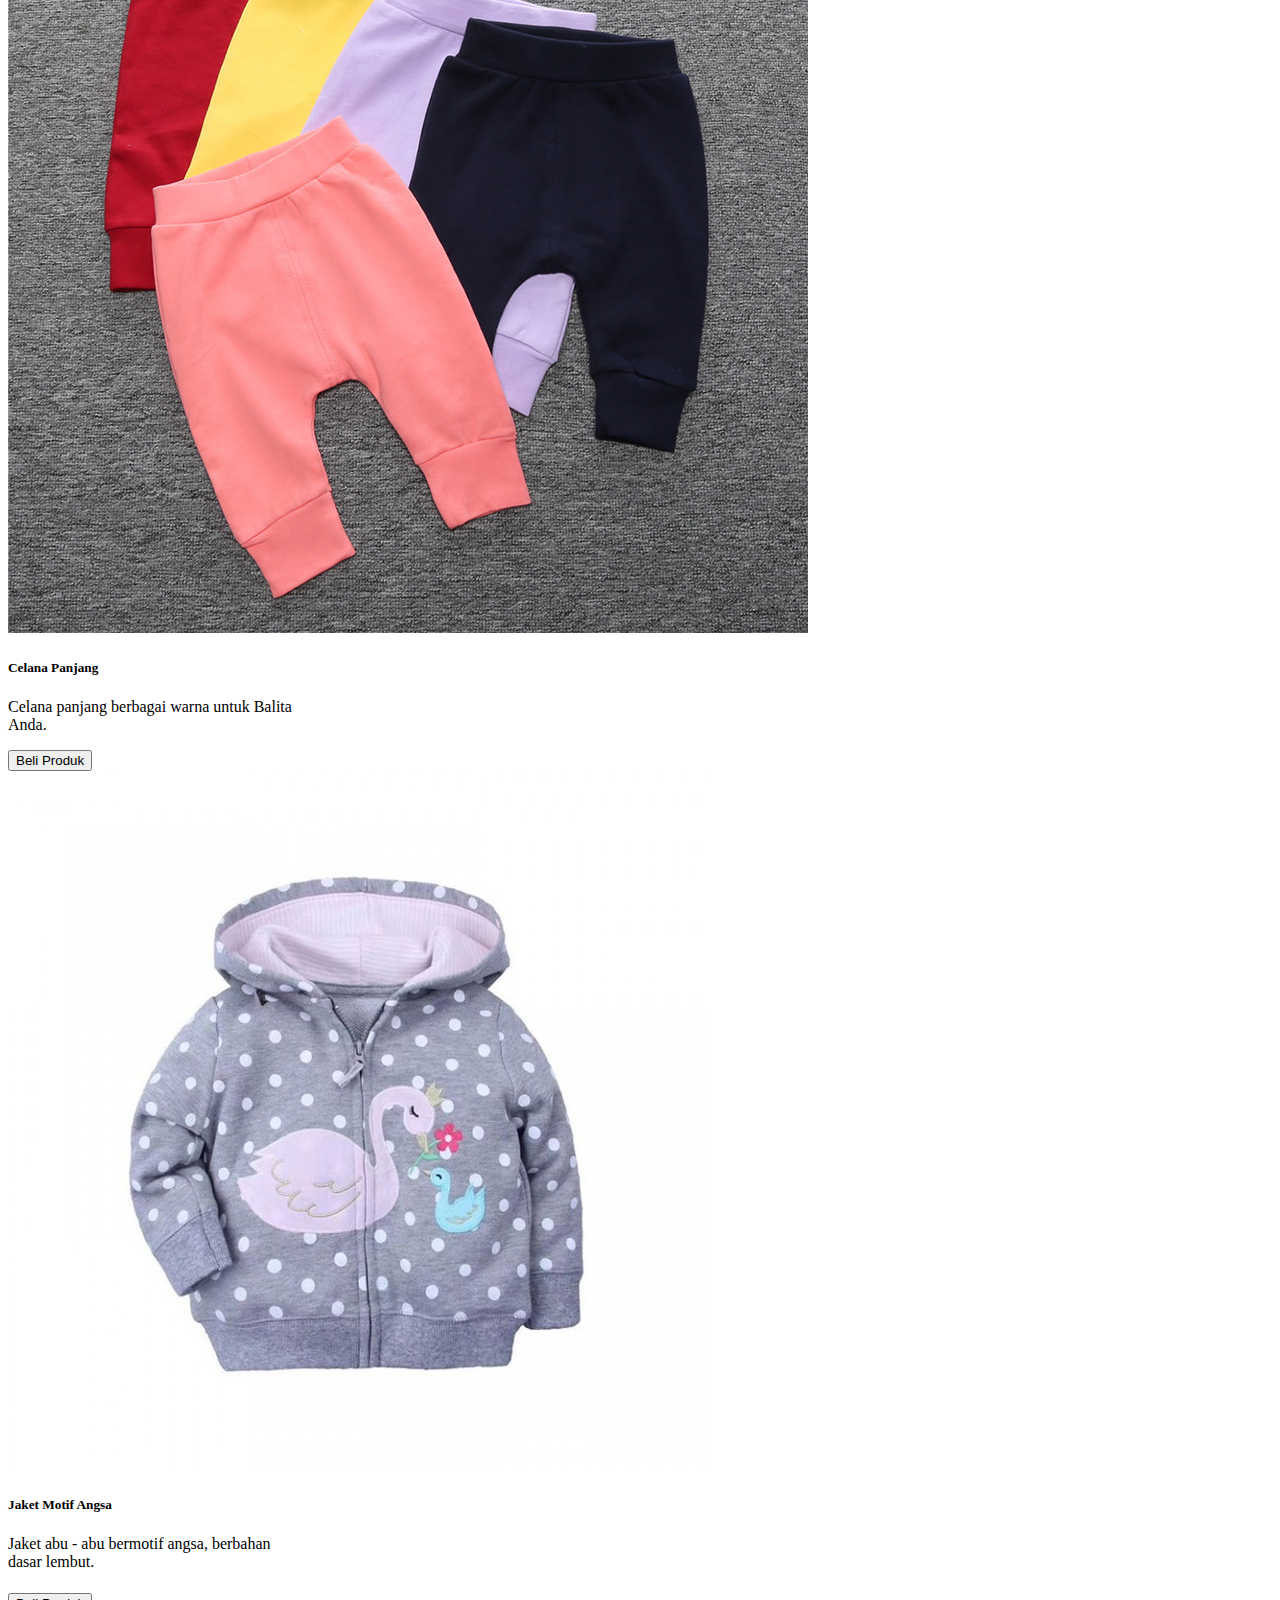
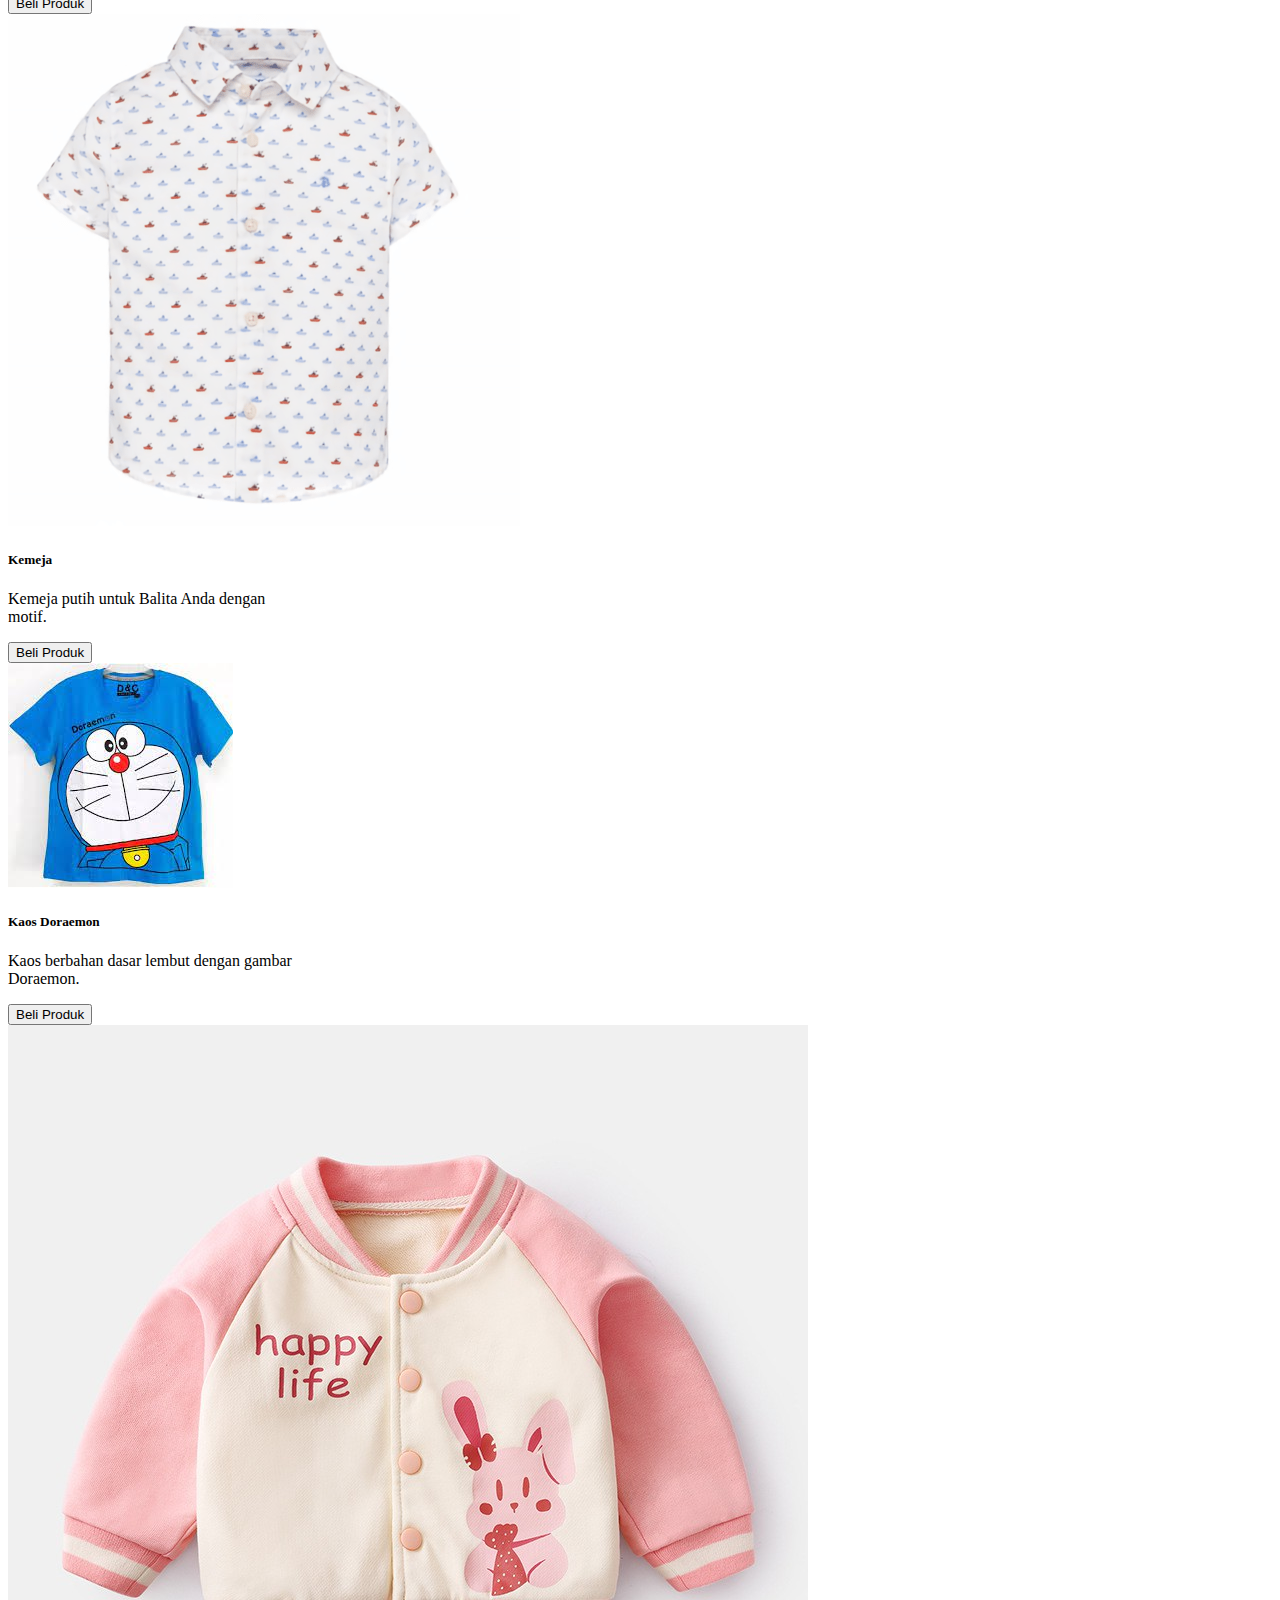
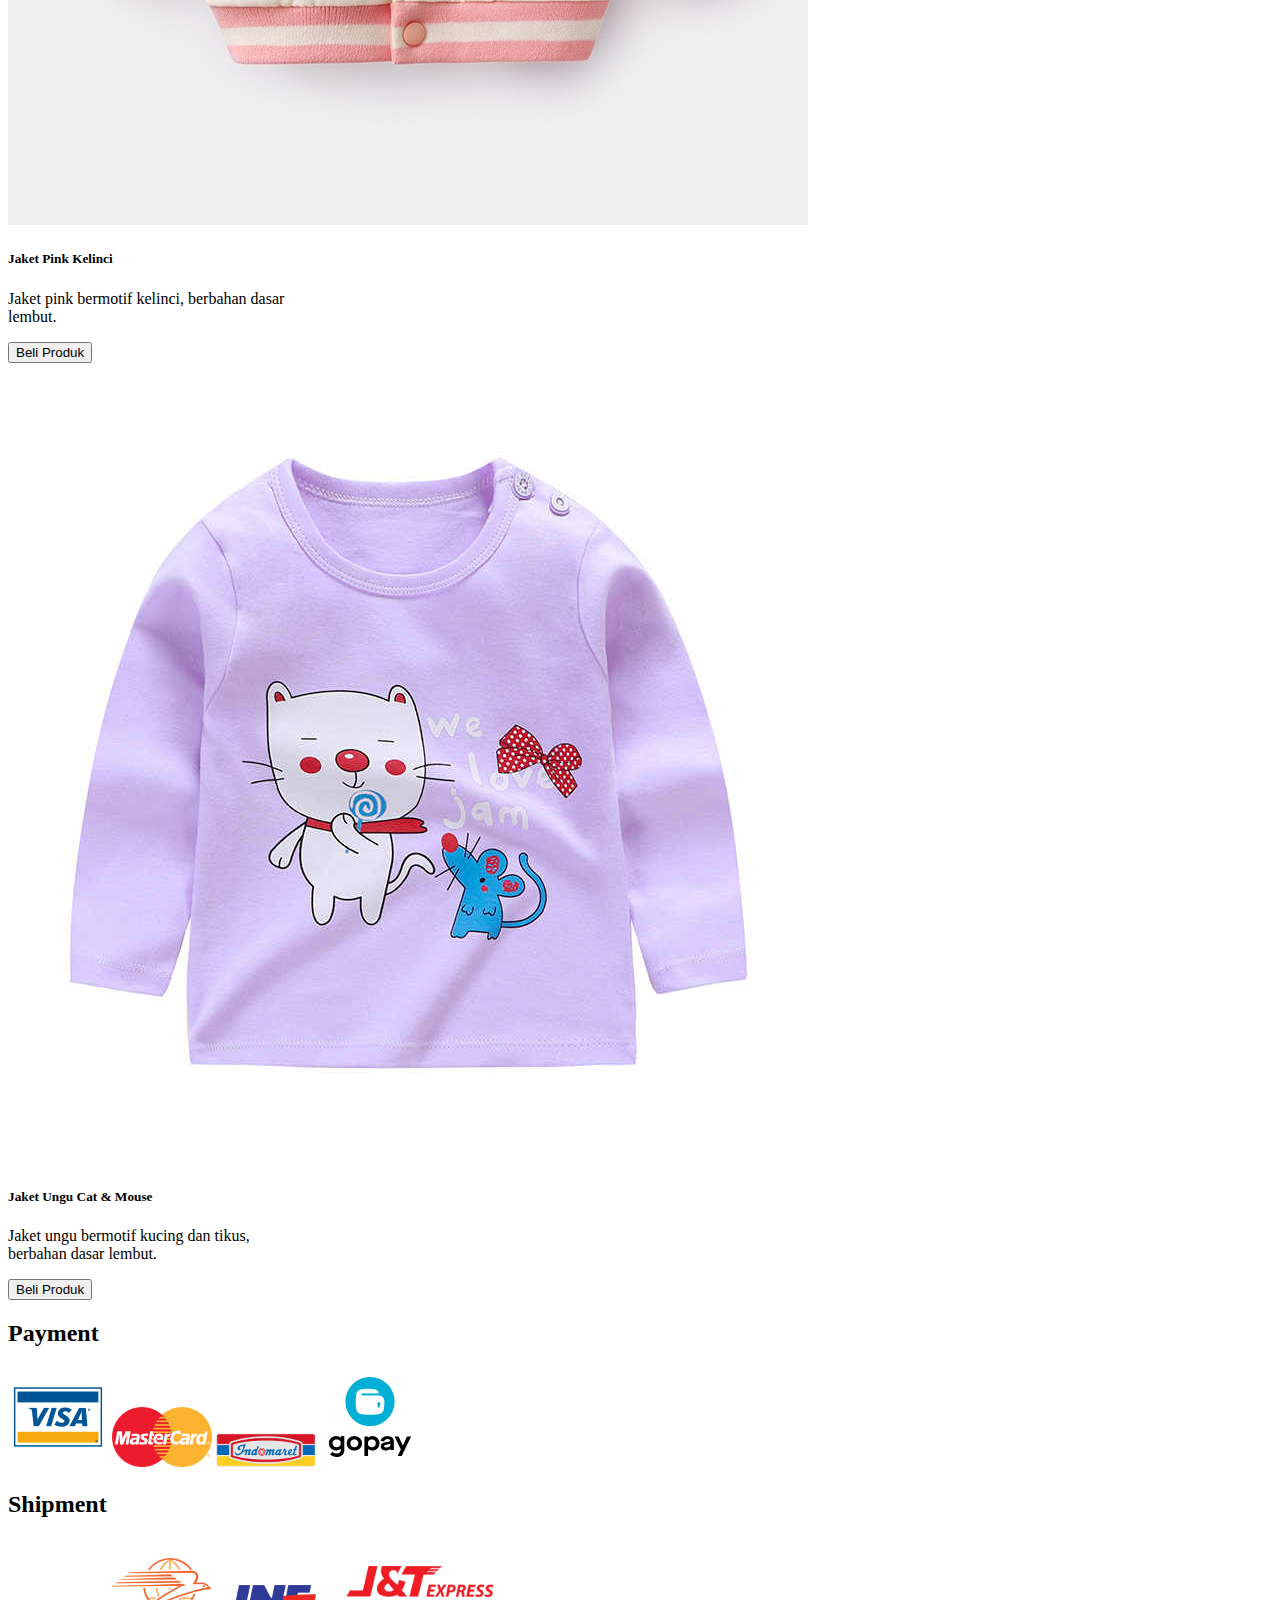
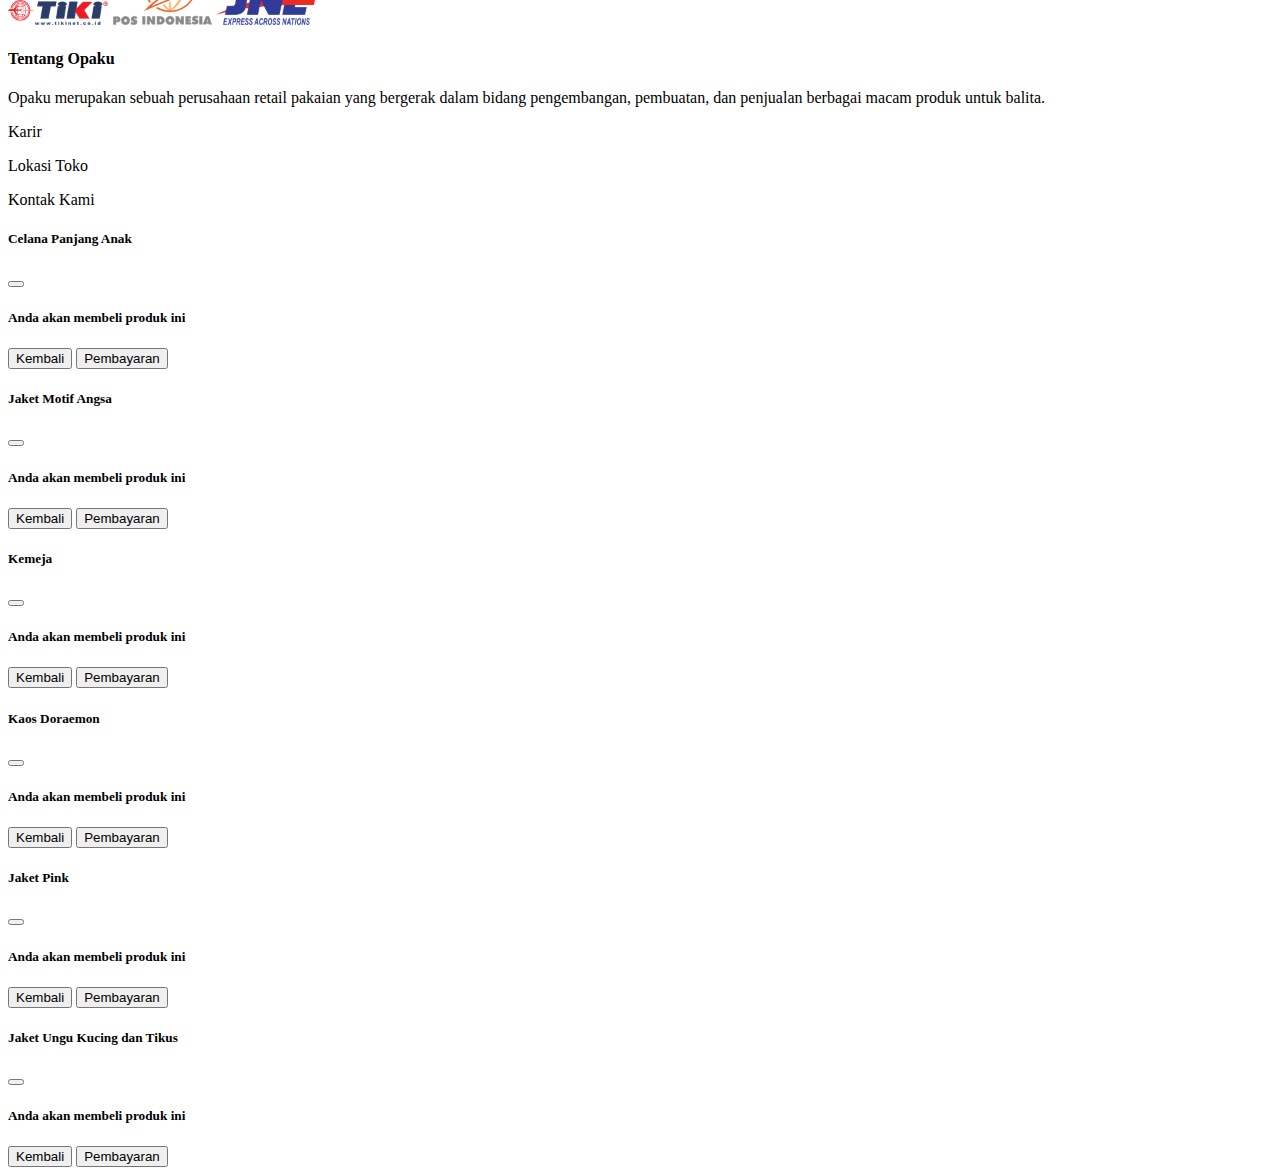
==== commit ffb24119: "Update index.html" ====
--- a/index.html
+++ b/index.html
@@ -1,6 +1,15 @@
 <!doctype html>
 <html lang="en">
   <head>
+    <!-- Global site tag (gtag.js) - Google Analytics -->
+    <script async src="https://www.googletagmanager.com/gtag/js?id=G-E5Y3Y3P035"></script>
+    <script>
+      window.dataLayer = window.dataLayer || [];
+      function gtag(){dataLayer.push(arguments);}
+      gtag('js', new Date());
+
+      gtag('config', 'G-E5Y3Y3P035');
+    </script>
     <!-- Required meta tags -->
     <meta charset="utf-8">
     <meta name="viewport" content="width=device-width, initial-scale=1">
@@ -29,7 +38,7 @@
         <input class="form-control" type="search" placeholder="Cari Produk.." aria-label="Search">
         <button class="btn bg-dark text-light" type="submit">Cari</button>
       </form>
-      <button type="button" class="btn btn-secondary">Login</button>
+      <a href="login.html" class="btn btn-secondary">Login</a>
       </div>
     </div>
   </nav>
@@ -127,7 +136,9 @@
             <div class="card-body">
               <h5 class="card-title">Celana Panjang</h5>
               <p class="card-text">Celana panjang berbagai warna untuk Balita Anda.</p>
-              <a href="#" class="btn btn-primary">Beli Produk</a>
+              <button type="button" class="btn btn-primary" data-bs-toggle="modal" data-bs-target="#celanaPanjang">
+                Beli Produk
+              </button>
             </div>
           </div>
         </div>
@@ -137,7 +148,9 @@
             <div class="card-body">
               <h5 class="card-title">Jaket Motif Angsa</h5>
               <p class="card-text">Jaket abu - abu bermotif angsa, berbahan dasar lembut. <h1></h1></p>
-              <a href="#" class="btn btn-primary">Beli Produk</a>
+              <button type="button" class="btn btn-primary" data-bs-toggle="modal" data-bs-target="#jaketangsa">
+                Beli Produk
+              </button>
             </div>
           </div>
         </div>
@@ -147,7 +160,9 @@
             <div class="card-body">
               <h5 class="card-title">Kemeja</h5>
               <p class="card-text">Kemeja putih untuk Balita Anda dengan motif.</p>
-              <a href="#" class="btn btn-primary">Beli Produk</a>
+              <button type="button" class="btn btn-primary" data-bs-toggle="modal" data-bs-target="#kemeja">
+                Beli Produk
+              </button>
             </div>
           </div>
         </div>
@@ -157,7 +172,9 @@
             <div class="card-body">
               <h5 class="card-title">Kaos Doraemon</h5>
               <p class="card-text">Kaos berbahan dasar lembut dengan gambar Doraemon.</p>
-              <a href="#" class="btn btn-primary">Beli Produk</a>
+                <button type="button" class="btn btn-primary" data-bs-toggle="modal" data-bs-target="#doraemon">
+                Beli Produk
+              </button>
             </div>
           </div>
         </div>
@@ -167,7 +184,9 @@
             <div class="card-body">
               <h5 class="card-title">Jaket Pink Kelinci</h5>
               <p class="card-text">Jaket pink bermotif kelinci, berbahan dasar lembut.</p>
-              <a href="#" class="btn btn-primary">Beli Produk</a>
+               <button type="button" class="btn btn-primary" data-bs-toggle="modal" data-bs-target="#jaketpink">
+                Beli Produk
+              </button>
             </div>
           </div>
         </div>
@@ -177,7 +196,9 @@
             <div class="card-body">
               <h5 class="card-title">Jaket Ungu Cat & Mouse</h5>
               <p class="card-text">Jaket ungu bermotif kucing dan tikus, berbahan dasar lembut.</p>
-              <a href="#" class="btn btn-primary">Beli Produk</a>
+              <button type="button" class="btn btn-primary" data-bs-toggle="modal" data-bs-target="#jaketungu">
+                Beli Produk
+              </button>
             </div>
           </div>
         </div>
@@ -205,10 +226,10 @@
         <div class="col-md-6 mt-3">
           <h2>Shipment</h2>
           <div class="logo-payment mt-4">
-            <img src="/tiki.png" alt="VISA" width="100">
-            <img src="/pos.png" alt="Mastercard" width="100">
-            <img src="/jne.png" alt="Indomart" width="100">
-            <img src="/jnt.png" alt="Gopay" width="200">
+            <img src="tiki.png" alt="Tiki" width="100">
+            <img src="pos.png" alt="Pos Indonesia" width="100">
+            <img src="jne.png" alt="JNE" width="100">
+            <img src="jnt.png" alt="JNT" width="200">
           </div>
         </div>
         </div>
@@ -236,6 +257,116 @@
     </div>
   </section>
   <!-- Akhir Kontak -->
+
+    <!-- Modal -->
+  <div class="modal fade" id="celanaPanjang" tabindex="-1" aria-labelledby="exampleModalLabel" aria-hidden="true">
+    <div class="modal-dialog">
+      <div class="modal-content">
+        <div class="modal-header">
+          <h5 class="modal-title" id="exampleModalLabel">Celana Panjang Anak</h5>
+          <button type="button" class="btn-close" data-bs-dismiss="modal" aria-label="Close"></button>
+        </div>
+        <div class="modal-body">
+          <h5>Anda akan membeli produk ini</h5>
+        </div>
+        <div class="modal-footer">
+          <button type="button" class="btn btn-secondary" data-bs-dismiss="modal">Kembali</button>
+          <button type="button" class="btn btn-primary">Pembayaran</button>
+        </div>
+      </div>
+    </div>
+  </div>
+  
+  <div class="modal fade" id="jaketangsa" tabindex="-1" aria-labelledby="exampleModalLabel" aria-hidden="true">
+    <div class="modal-dialog">
+      <div class="modal-content">
+        <div class="modal-header">
+          <h5 class="modal-title" id="exampleModalLabel">Jaket Motif Angsa</h5>
+          <button type="button" class="btn-close" data-bs-dismiss="modal" aria-label="Close"></button>
+        </div>
+        <div class="modal-body">
+          <h5>Anda akan membeli produk ini</h5>
+        </div>
+        <div class="modal-footer">
+          <button type="button" class="btn btn-secondary" data-bs-dismiss="modal">Kembali</button>
+          <button type="button" class="btn btn-primary">Pembayaran</button>
+        </div>
+      </div>
+    </div>
+  </div>
+
+  <div class="modal fade" id="kemeja" tabindex="-1" aria-labelledby="exampleModalLabel" aria-hidden="true">
+    <div class="modal-dialog">
+      <div class="modal-content">
+        <div class="modal-header">
+          <h5 class="modal-title" id="exampleModalLabel">Kemeja</h5>
+          <button type="button" class="btn-close" data-bs-dismiss="modal" aria-label="Close"></button>
+        </div>
+        <div class="modal-body">
+          <h5>Anda akan membeli produk ini</h5>
+        </div>
+        <div class="modal-footer">
+          <button type="button" class="btn btn-secondary" data-bs-dismiss="modal">Kembali</button>
+          <button type="button" class="btn btn-primary">Pembayaran</button>
+        </div>
+      </div>
+    </div>
+  </div>
+
+  <div class="modal fade" id="doraemon" tabindex="-1" aria-labelledby="exampleModalLabel" aria-hidden="true">
+    <div class="modal-dialog">
+      <div class="modal-content">
+        <div class="modal-header">
+          <h5 class="modal-title" id="exampleModalLabel">Kaos Doraemon</h5>
+          <button type="button" class="btn-close" data-bs-dismiss="modal" aria-label="Close"></button>
+        </div>
+        <div class="modal-body">
+          <h5>Anda akan membeli produk ini</h5>
+        </div>
+        <div class="modal-footer">
+          <button type="button" class="btn btn-secondary" data-bs-dismiss="modal">Kembali</button>
+          <button type="button" class="btn btn-primary">Pembayaran</button>
+        </div>
+      </div>
+    </div>
+  </div>
+
+  <div class="modal fade" id="jaketpink" tabindex="-1" aria-labelledby="exampleModalLabel" aria-hidden="true">
+    <div class="modal-dialog">
+      <div class="modal-content">
+        <div class="modal-header">
+          <h5 class="modal-title" id="exampleModalLabel">Jaket Pink</h5>
+          <button type="button" class="btn-close" data-bs-dismiss="modal" aria-label="Close"></button>
+        </div>
+        <div class="modal-body">
+          <h5>Anda akan membeli produk ini</h5>
+        </div>
+        <div class="modal-footer">
+          <button type="button" class="btn btn-secondary" data-bs-dismiss="modal">Kembali</button>
+          <button type="button" class="btn btn-primary">Pembayaran</button>
+        </div>
+      </div>
+    </div>
+  </div>
+
+  <div class="modal fade" id="jaketungu" tabindex="-1" aria-labelledby="jaketungu" aria-hidden="true">
+  <div class="modal-dialog">
+    <div class="modal-content">
+      <div class="modal-header">
+        <h5 class="modal-title" id="exampleModalLabel">Jaket Ungu Kucing dan Tikus</h5>
+        <button type="button" class="btn-close" data-bs-dismiss="modal" aria-label="Close"></button>
+      </div>
+      <div class="modal-body">
+        <h5>Anda akan membeli produk ini</h5>
+      </div>
+      <div class="modal-footer">
+        <button type="button" class="btn btn-secondary" data-bs-dismiss="modal">Kembali</button>
+        <button type="button" class="btn btn-primary">Pembayaran</button>
+      </div>
+    </div>
+  </div>
+</div>
+
     
 
 
